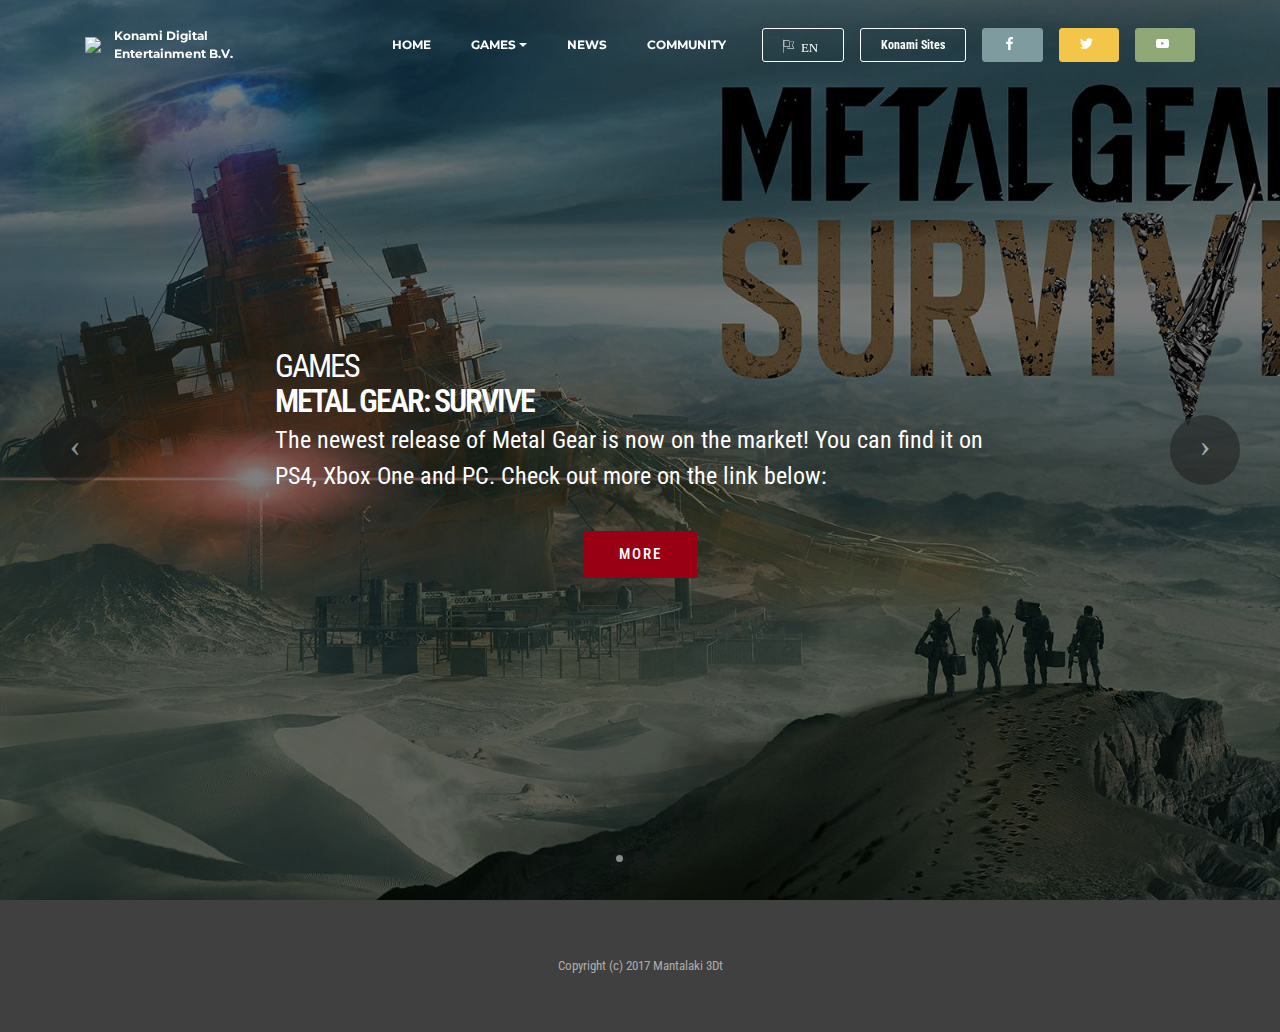
==== index.html @ 8d7a4789 "create github pages" ====
<!DOCTYPE html>
<html>
<head>
  <!-- Site made with Mobirise Website Builder v3.12.1, https://mobirise.com -->
  <meta charset="UTF-8">
  <meta http-equiv="X-UA-Compatible" content="IE=edge">
  <meta name="generator" content="Mobirise v3.12.1, mobirise.com">
  <meta name="viewport" content="width=device-width, initial-scale=1">
  <link rel="shortcut icon" href="assets/images/-34regsdwsa-181x128.png" type="image/x-icon">
  <meta name="description" content="">
  <title>Konami Games</title>
  <link rel="stylesheet" href="https://fonts.googleapis.com/css?family=Lora:400,700,400italic,700italic&amp;subset=latin">
  <link rel="stylesheet" href="https://fonts.googleapis.com/css?family=Montserrat:400,700">
  <link rel="stylesheet" href="https://fonts.googleapis.com/css?family=Raleway:100,100i,200,200i,300,300i,400,400i,500,500i,600,600i,700,700i,800,800i,900,900i">
  <link rel="stylesheet" href="assets/bootstrap-material-design-font/css/material.css">
  <link rel="stylesheet" href="assets/et-line-font-plugin/style.css">
  <link rel="stylesheet" href="assets/tether/tether.min.css">
  <link rel="stylesheet" href="assets/bootstrap/css/bootstrap.min.css">
  <link rel="stylesheet" href="assets/animate.css/animate.min.css">
  <link rel="stylesheet" href="assets/dropdown/css/style.css">
  <link rel="stylesheet" href="assets/socicon/css/styles.css">
  <link rel="stylesheet" href="assets/theme/css/style.css">
  <link rel="stylesheet" href="assets/mobirise/css/mbr-additional.css" type="text/css">
  
  
  
</head>
<body>
<section id="ext_menu-p">

    <nav class="navbar navbar-dropdown bg-color transparent navbar-fixed-top">
        <div class="container">

            <div class="mbr-table">
                <div class="mbr-table-cell">

                    <div class="navbar-brand">
                        <a href="index.html" class="navbar-logo"><img src="assets/images/-34regsdwsa-181x128.png" alt="Mobirise"></a>
                        <a class="navbar-caption text-white" href="index.html">Konami Digital&nbsp;<br>Entertainment B.V.</a>
                    </div>

                </div>
                <div class="mbr-table-cell">

                    <button class="navbar-toggler pull-xs-right hidden-md-up" type="button" data-toggle="collapse" data-target="#exCollapsingNavbar">
                        <div class="hamburger-icon"></div>
                    </button>

                    <ul class="nav-dropdown collapse pull-xs-right nav navbar-nav navbar-toggleable-sm" id="exCollapsingNavbar"><li class="nav-item"><a class="nav-link link" href="index.html">HOME</a></li><li class="nav-item dropdown"><a class="nav-link link dropdown-toggle" href="allgames.html" data-toggle="dropdown-submenu" aria-expanded="false">GAMES</a><div class="dropdown-menu"><a class="dropdown-item" href="allgames.html">ALL GAMES</a><a class="dropdown-item" href="allgames.html">Playstation 4</a><a class="dropdown-item" href="allgames.html">Xbox One</a><a class="dropdown-item" href="allgames.html">PC</a><a class="dropdown-item" href="allgames.html">Playstation 3</a><a class="dropdown-item" href="allgames.html">Xbox 360</a><a class="dropdown-item" href="allgames.html">Nintendo Switch</a><a class="dropdown-item" href="allgames.html">iOS</a><a class="dropdown-item" href="allgames.html">Android</a><a class="dropdown-item" href="allgames.html">Yu-GiOh! TCG</a></div></li><li class="nav-item"><a class="nav-link link" href="allnews.html">NEWS</a></li><li class="nav-item"><a class="nav-link link" href="https://mobirise.com/">COMMUNITY</a></li><li class="nav-item nav-btn"><a class="nav-link btn btn-white-outline btn-white" href="https://mobirise.com/"><span class="etl-icon icon-flag mbr-iconfont mbr-iconfont-btn">&nbsp; EN</span></a></li><li class="nav-item nav-btn"><a class="nav-link btn btn-white-outline btn-white" href="https://mobirise.com/">Konami Sites</a></li><li class="nav-item nav-btn"><a class="nav-link btn btn-info" href="https://www.facebook.com/konami.europe" target="_blank"><span class="socicon socicon-facebook mbr-iconfont mbr-iconfont-btn"></span></a></li><li class="nav-item nav-btn"><a class="nav-link btn btn-warning" href="https://twitter.com/konamieu" target="_blank"><span class="socicon socicon-twitter mbr-iconfont mbr-iconfont-btn"></span></a></li><li class="nav-item nav-btn"><a class="nav-link btn btn-success" href="https://www.youtube.com/user/konamivideos" target="_blank"><span class="socicon socicon-youtube mbr-iconfont mbr-iconfont-btn"></span></a></li></ul>
                    <button hidden="" class="navbar-toggler navbar-close" type="button" data-toggle="collapse" data-target="#exCollapsingNavbar">
                        <div class="close-icon"></div>
                    </button>

                </div>
            </div>

        </div>
    </nav>

</section>

<section class="engine"><a rel="external" href="https://mobirise.com">Mobirise Web Page Maker</a></section><section class="mbr-slider mbr-section mbr-section__container carousel slide mbr-section-nopadding mbr-after-navbar" data-ride="carousel" data-keyboard="false" data-wrap="true" data-pause="false" data-interval="5000" id="slider-4">
    <div>
        <div>
            <div>
                <ol class="carousel-indicators">
                    <li data-app-prevent-settings="" data-target="#slider-4" data-slide-to="0" class="active"></li><li data-app-prevent-settings="" data-target="#slider-4" data-slide-to="1"></li><li data-app-prevent-settings="" data-target="#slider-4" class="" data-slide-to="2"></li>
                </ol>
                <div class="carousel-inner" role="listbox">
                    <div class="mbr-section mbr-section-hero carousel-item dark center mbr-section-full active" data-bg-video-slide="false" style="background-image: url(assets/images/mgs-key-art-final1-2000x1125.jpg);">
                        <div class="mbr-table-cell">
                            <div class="mbr-overlay" style="opacity: 0.5;"></div>
                            <div class="container-slide container">
                                
                                <div class="row">
                                    <div class="col-md-8 col-md-offset-2 text-xs-center">
                                        <h2 class="mbr-section-title display-1"><span style="font-weight: normal;"><a href="allgames.html" class="text-white"><br></a></span><span style="font-weight: normal;"><a href="allgames.html" class="text-white">GAMES</a></span><br><span style="line-height: 1.1;"><a href="example_article.html" class="text-white">METAL GEAR: SURVIVE</a></span><br></h2>
                                        <p class="mbr-section-lead lead"><a href="example_article.html" class="text-white">The newest release of Metal Gear is now on the market! You can find it on PS4, Xbox One and PC. Check out more on the link below:</a></p>

                                        <div class="mbr-section-btn"><a class="btn btn-lg btn-primary" href="example_article.html">MORE</a> </div>
                                    </div>
                                </div>
                            </div>
                        </div>
                    </div><div class="mbr-section mbr-section-hero carousel-item dark center mbr-section-full" data-bg-video-slide="false" style="background-image: url(assets/images/pes2018-wall-n-2000x1125.jpg);">
                        <div class="mbr-table-cell">
                            <div class="mbr-overlay" style="opacity: 0.5;"></div>
                            <div class="container-slide container">
                                
                                <div class="row">
                                    <div class="col-md-8 col-md-offset-1">
                                        <h2 class="mbr-section-title display-1"><span style="font-weight: normal;"><br></span><span style="font-weight: normal;"><a href="allnews.html" class="text-white">NEWS</a></span><br><a href="examples_news_article.html" class="text-white">PES 2018</a></h2>
                                        <p class="mbr-section-lead lead"><a href="examples_news_article.html" class="text-white">“Where Legends Are Made” Featuring its biggest advances in over a decade, KONAMI looks to cement PES 2018's reputation as the definitive football title</a></p>

                                        <div class="mbr-section-btn"><a class="btn btn-lg btn-primary" href="examples_news_article.html">MORE</a> </div>
                                    </div>
                                </div>
                            </div>
                        </div>
                    </div><div class="mbr-section mbr-section-hero carousel-item dark center mbr-section-full" data-bg-video-slide="false" style="background-image: url(assets/images/90-yugiohzexal-gamemain-2000x1128.jpg);">
                        <div class="mbr-table-cell">
                            <div class="mbr-overlay" style="opacity: 0.5;"></div>
                            <div class="container-slide container">
                                
                                <div class="row">
                                    <div class="col-md-8 col-md-offset-3 text-xs-right">
                                        <h2 class="mbr-section-title display-1"><span style="font-weight: normal;"><a href="allgames.html" class="text-white">GAMES</a></span><br><a href="allgames.html" class="text-white">Yu-Gi-Oh! Zexal® World Duel Carnival™</a></h2>
                                        <p class="mbr-section-lead lead"><a href="allgames.html" class="text-white">Yu-Gi-Oh! Zexal World Duel Carnival is the first video game based on the record breaking Yu-Gi-Oh! Collectable Card Game to be released on Nintendo 3DS.</a> </p>

                                        <div class="mbr-section-btn"><a class="btn btn-lg btn-primary" href="allgames.html">MORE</a> </div>
                                    </div>
                                </div>
                            </div>
                        </div>
                    </div>
                </div>

                <a data-app-prevent-settings="" class="left carousel-control" role="button" data-slide="prev" href="#slider-4">
                    <span class="icon-prev" aria-hidden="true"></span>
                    <span class="sr-only">Previous</span>
                </a>
                <a data-app-prevent-settings="" class="right carousel-control" role="button" data-slide="next" href="#slider-4">
                    <span class="icon-next" aria-hidden="true"></span>
                    <span class="sr-only">Next</span>
                </a>
            </div>
        </div>
    </div>
</section>

<footer class="mbr-small-footer mbr-section mbr-section-nopadding mbr-parallax-background" id="footer1-6" style="background-image: url(assets/images/jumbotron.jpg); padding-top: 3.5rem; padding-bottom: 3.5rem;">
    <div class="mbr-overlay" style="opacity: 0.8; background-color: rgb(68, 68, 68);"></div>
    <div class="container">
        <p class="text-xs-center">Copyright (c) 2017 Mantalaki 3Dt</p>
    </div>
</footer>


  <script src="assets/web/assets/jquery/jquery.min.js"></script>
  <script src="assets/tether/tether.min.js"></script>
  <script src="assets/bootstrap/js/bootstrap.min.js"></script>
  <script src="assets/smooth-scroll/smooth-scroll.js"></script>
  <script src="assets/bootstrap-carousel-swipe/bootstrap-carousel-swipe.js"></script>
  <script src="assets/viewport-checker/jquery.viewportchecker.js"></script>
  <script src="assets/jarallax/jarallax.js"></script>
  <script src="assets/dropdown/js/script.min.js"></script>
  <script src="assets/touch-swipe/jquery.touch-swipe.min.js"></script>
  <script src="assets/theme/js/script.js"></script>
  
  
  <input name="animation" type="hidden">
  </body>
</html>
---- assets/bootstrap-material-design-font/css/material.css ----
@font-face {
  font-family: 'Material-Design-Icons';
  src: url('../fonts/Material-Design-Icons.eot?3ocs8m');
  src: url('../fonts/Material-Design-Icons.eot?#iefix3ocs8m') format('embedded-opentype'), url('../fonts/Material-Design-Icons.woff?3ocs8m') format('woff'), url('../fonts/Material-Design-Icons.ttf?3ocs8m') format('truetype'), url('../fonts/Material-Design-Icons.svg?3ocs8m#Material-Design-Icons') format('svg');
  font-weight: normal;
  font-style: normal;
}
[class^="mdi-"],
[class*="mdi-"] {
  speak: none;
  display: inline-block;
  font-style: normal;
  font-variant:normal;
  font-weight:normal;
  /*font-size:24px;*/
  line-height:1;
  font-family:'Material-Design-Icons' !important;
  text-rendering: auto;
  
  -webkit-font-smoothing: antialiased;
  -moz-osx-font-smoothing: grayscale;
  -webkit-transform: translate(0, 0);
      -ms-transform: translate(0, 0);
          transform: translate(0, 0);
}
[class^="mdi-"]:before,
[class*="mdi-"]:before {
  display: inline-block;
  speak: none;
  text-decoration: inherit;
}
[class^="mdi-"].pull-left,
[class*="mdi-"].pull-left {
  margin-right: .3em;
}
[class^="mdi-"].pull-right,
[class*="mdi-"].pull-right {
  margin-left: .3em;
}
[class^="mdi-"].mdi-lg:before,
[class*="mdi-"].mdi-lg:before,
[class^="mdi-"].mdi-lg:after,
[class*="mdi-"].mdi-lg:after {
  font-size: 1.33333333em;
  line-height: 0.75em;
  vertical-align: -15%;
}
[class^="mdi-"].mdi-2x:before,
[class*="mdi-"].mdi-2x:before,
[class^="mdi-"].mdi-2x:after,
[class*="mdi-"].mdi-2x:after {
  font-size: 2em;
}
[class^="mdi-"].mdi-3x:before,
[class*="mdi-"].mdi-3x:before,
[class^="mdi-"].mdi-3x:after,
[class*="mdi-"].mdi-3x:after {
  font-size: 3em;
}
[class^="mdi-"].mdi-4x:before,
[class*="mdi-"].mdi-4x:before,
[class^="mdi-"].mdi-4x:after,
[class*="mdi-"].mdi-4x:after {
  font-size: 4em;
}
[class^="mdi-"].mdi-5x:before,
[class*="mdi-"].mdi-5x:before,
[class^="mdi-"].mdi-5x:after,
[class*="mdi-"].mdi-5x:after {
  font-size: 5em;
}
[class^="mdi-device-signal-cellular-"]:after,
[class^="mdi-device-battery-"]:after,
[class^="mdi-device-battery-charging-"]:after,
[class^="mdi-device-signal-cellular-connected-no-internet-"]:after,
[class^="mdi-device-signal-wifi-"]:after,
[class^="mdi-device-signal-wifi-statusbar-not-connected"]:after,
.mdi-device-network-wifi:after {
  opacity: .3;
  position: absolute;
  left: 0;
  top: 0;
  z-index: 1;
  display: inline-block;
  speak: none;
  text-decoration: inherit;
}
[class^="mdi-device-signal-cellular-"]:after {
  content: "\e758";
}
[class^="mdi-device-battery-"]:after {
  content: "\e735";
}
[class^="mdi-device-battery-charging-"]:after {
  content: "\e733";
}
[class^="mdi-device-signal-cellular-connected-no-internet-"]:after {
  content: "\e75d";
}
[class^="mdi-device-signal-wifi-"]:after,
.mdi-device-network-wifi:after {
  content: "\e765";
}
[class^="mdi-device-signal-wifi-statusbasr-not-connected"]:after {
  content: "\e8f7";
}
.mdi-device-signal-cellular-off:after,
.mdi-device-signal-cellular-null:after,
.mdi-device-signal-cellular-no-sim:after,
.mdi-device-signal-wifi-off:after,
.mdi-device-signal-wifi-4-bar:after,
.mdi-device-signal-cellular-4-bar:after,
.mdi-device-battery-alert:after,
.mdi-device-signal-cellular-connected-no-internet-4-bar:after,
.mdi-device-battery-std:after,
.mdi-device-battery-full .mdi-device-battery-unknown:after {
  content: "";
}
.mdi-fw {
  width: 1.28571429em;
  text-align: center;
}
.mdi-ul {
  padding-left: 0;
  margin-left: 2.14285714em;
  list-style-type: none;
}
.mdi-ul > li {
  position: relative;
}
.mdi-li {
  position: absolute;
  left: -2.14285714em;
  width: 2.14285714em;
  top: 0.14285714em;
  text-align: center;
}
.mdi-li.mdi-lg {
  left: -1.85714286em;
}
.mdi-border {
  padding: .2em .25em .15em;
  border: solid 0.08em #eeeeee;
  border-radius: .1em;
}
.mdi-spin {
  -webkit-animation: mdi-spin 2s infinite linear;
  animation: mdi-spin 2s infinite linear;
  -webkit-transform-origin: 50% 50%;
  -ms-transform-origin: 50% 50%;
      transform-origin: 50% 50%;
}
.mdi-pulse {
  -webkit-animation: mdi-spin 1s steps(8) infinite;
  animation: mdi-spin 1s steps(8) infinite;
  -webkit-transform-origin: 50% 50%;
  -ms-transform-origin: 50% 50%;
      transform-origin: 50% 50%;
}
@-webkit-keyframes mdi-spin {
  0% {
    -webkit-transform: rotate(0deg);
    transform: rotate(0deg);
  }
  100% {
    -webkit-transform: rotate(359deg);
    transform: rotate(359deg);
  }
}
@keyframes mdi-spin {
  0% {
    -webkit-transform: rotate(0deg);
    transform: rotate(0deg);
  }
  100% {
    -webkit-transform: rotate(359deg);
    transform: rotate(359deg);
  }
}
.mdi-rotate-90 {
  filter: progid:DXImageTransform.Microsoft.BasicImage(rotation=1);
  -webkit-transform: rotate(90deg);
  -ms-transform: rotate(90deg);
  transform: rotate(90deg);
}
.mdi-rotate-180 {
  filter: progid:DXImageTransform.Microsoft.BasicImage(rotation=2);
  -webkit-transform: rotate(180deg);
  -ms-transform: rotate(180deg);
  transform: rotate(180deg);
}
.mdi-rotate-270 {
  filter: progid:DXImageTransform.Microsoft.BasicImage(rotation=3);
  -webkit-transform: rotate(270deg);
  -ms-transform: rotate(270deg);
  transform: rotate(270deg);
}
.mdi-flip-horizontal {
  filter: progid:DXImageTransform.Microsoft.BasicImage(rotation=0, mirror=1);
  -webkit-transform: scale(-1, 1);
  -ms-transform: scale(-1, 1);
  transform: scale(-1, 1);
}
.mdi-flip-vertical {
  filter: progid:DXImageTransform.Microsoft.BasicImage(rotation=2, mirror=1);
  -webkit-transform: scale(1, -1);
  -ms-transform: scale(1, -1);
  transform: scale(1, -1);
}
:root .mdi-rotate-90,
:root .mdi-rotate-180,
:root .mdi-rotate-270,
:root .mdi-flip-horizontal,
:root .mdi-flip-vertical {
  -webkit-filter: none;
          filter: none;
}
.mdi-stack {
  position: relative;
  display: inline-block;
  width: 2em;
  height: 2em;
  line-height: 2em;
  vertical-align: middle;
}
.mdi-stack-1x,
.mdi-stack-2x {
  position: absolute;
  left: 0;
  width: 100%;
  text-align: center;
}
.mdi-stack-1x {
  line-height: inherit;
}
.mdi-stack-2x {
  font-size: 2em;
}
.mdi-inverse {
  color: #ffffff;
}
/* Start Icons */
.mdi-action-3d-rotation:before {
  content: "\e600";
}
.mdi-action-accessibility:before {
  content: "\e601";
}
.mdi-action-account-balance-wallet:before {
  content: "\e602";
}
.mdi-action-account-balance:before {
  content: "\e603";
}
.mdi-action-account-box:before {
  content: "\e604";
}
.mdi-action-account-child:before {
  content: "\e605";
}
.mdi-action-account-circle:before {
  content: "\e606";
}
.mdi-action-add-shopping-cart:before {
  content: "\e607";
}
.mdi-action-alarm-add:before {
  content: "\e608";
}
.mdi-action-alarm-off:before {
  content: "\e609";
}
.mdi-action-alarm-on:before {
  content: "\e60a";
}
.mdi-action-alarm:before {
  content: "\e60b";
}
.mdi-action-android:before {
  content: "\e60c";
}
.mdi-action-announcement:before {
  content: "\e60d";
}
.mdi-action-aspect-ratio:before {
  content: "\e60e";
}
.mdi-action-assessment:before {
  content: "\e60f";
}
.mdi-action-assignment-ind:before {
  content: "\e610";
}
.mdi-action-assignment-late:before {
  content: "\e611";
}
.mdi-action-assignment-return:before {
  content: "\e612";
}
.mdi-action-assignment-returned:before {
  content: "\e613";
}
.mdi-action-assignment-turned-in:before {
  content: "\e614";
}
.mdi-action-assignment:before {
  content: "\e615";
}
.mdi-action-autorenew:before {
  content: "\e616";
}
.mdi-action-backup:before {
  content: "\e617";
}
.mdi-action-book:before {
  content: "\e618";
}
.mdi-action-bookmark-outline:before {
  content: "\e619";
}
.mdi-action-bookmark:before {
  content: "\e61a";
}
.mdi-action-bug-report:before {
  content: "\e61b";
}
.mdi-action-cached:before {
  content: "\e61c";
}
.mdi-action-check-circle:before {
  content: "\e61d";
}
.mdi-action-class:before {
  content: "\e61e";
}
.mdi-action-credit-card:before {
  content: "\e61f";
}
.mdi-action-dashboard:before {
  content: "\e620";
}
.mdi-action-delete:before {
  content: "\e621";
}
.mdi-action-description:before {
  content: "\e622";
}
.mdi-action-dns:before {
  content: "\e623";
}
.mdi-action-done-all:before {
  content: "\e624";
}
.mdi-action-done:before {
  content: "\e625";
}
.mdi-action-event:before {
  content: "\e626";
}
.mdi-action-exit-to-app:before {
  content: "\e627";
}
.mdi-action-explore:before {
  content: "\e628";
}
.mdi-action-extension:before {
  content: "\e629";
}
.mdi-action-face-unlock:before {
  content: "\e62a";
}
.mdi-action-favorite-outline:before {
  content: "\e62b";
}
.mdi-action-favorite:before {
  content: "\e62c";
}
.mdi-action-find-in-page:before {
  content: "\e62d";
}
.mdi-action-find-replace:before {
  content: "\e62e";
}
.mdi-action-flip-to-back:before {
  content: "\e62f";
}
.mdi-action-flip-to-front:before {
  content: "\e630";
}
.mdi-action-get-app:before {
  content: "\e631";
}
.mdi-action-grade:before {
  content: "\e632";
}
.mdi-action-group-work:before {
  content: "\e633";
}
.mdi-action-help:before {
  content: "\e634";
}
.mdi-action-highlight-remove:before {
  content: "\e635";
}
.mdi-action-history:before {
  content: "\e636";
}
.mdi-action-home:before {
  content: "\e637";
}
.mdi-action-https:before {
  content: "\e638";
}
.mdi-action-info-outline:before {
  content: "\e639";
}
.mdi-action-info:before {
  content: "\e63a";
}
.mdi-action-input:before {
  content: "\e63b";
}
.mdi-action-invert-colors:before {
  content: "\e63c";
}
.mdi-action-label-outline:before {
  content: "\e63d";
}
.mdi-action-label:before {
  content: "\e63e";
}
.mdi-action-language:before {
  content: "\e63f";
}
.mdi-action-launch:before {
  content: "\e640";
}
.mdi-action-list:before {
  content: "\e641";
}
.mdi-action-lock-open:before {
  content: "\e642";
}
.mdi-action-lock-outline:before {
  content: "\e643";
}
.mdi-action-lock:before {
  content: "\e644";
}
.mdi-action-loyalty:before {
  content: "\e645";
}
.mdi-action-markunread-mailbox:before {
  content: "\e646";
}
.mdi-action-note-add:before {
  content: "\e647";
}
.mdi-action-open-in-browser:before {
  content: "\e648";
}
.mdi-action-open-in-new:before {
  content: "\e649";
}
.mdi-action-open-with:before {
  content: "\e64a";
}
.mdi-action-pageview:before {
  content: "\e64b";
}
.mdi-action-payment:before {
  content: "\e64c";
}
.mdi-action-perm-camera-mic:before {
  content: "\e64d";
}
.mdi-action-perm-contact-cal:before {
  content: "\e64e";
}
.mdi-action-perm-data-setting:before {
  content: "\e64f";
}
.mdi-action-perm-device-info:before {
  content: "\e650";
}
.mdi-action-perm-identity:before {
  content: "\e651";
}
.mdi-action-perm-media:before {
  content: "\e652";
}
.mdi-action-perm-phone-msg:before {
  content: "\e653";
}
.mdi-action-perm-scan-wifi:before {
  content: "\e654";
}
.mdi-action-picture-in-picture:before {
  content: "\e655";
}
.mdi-action-polymer:before {
  content: "\e656";
}
.mdi-action-print:before {
  content: "\e657";
}
.mdi-action-query-builder:before {
  content: "\e658";
}
.mdi-action-question-answer:before {
  content: "\e659";
}
.mdi-action-receipt:before {
  content: "\e65a";
}
.mdi-action-redeem:before {
  content: "\e65b";
}
.mdi-action-reorder:before {
  content: "\e65c";
}
.mdi-action-report-problem:before {
  content: "\e65d";
}
.mdi-action-restore:before {
  content: "\e65e";
}
.mdi-action-room:before {
  content: "\e65f";
}
.mdi-action-schedule:before {
  content: "\e660";
}
.mdi-action-search:before {
  content: "\e661";
}
.mdi-action-settings-applications:before {
  content: "\e662";
}
.mdi-action-settings-backup-restore:before {
  content: "\e663";
}
.mdi-action-settings-bluetooth:before {
  content: "\e664";
}
.mdi-action-settings-cell:before {
  content: "\e665";
}
.mdi-action-settings-display:before {
  content: "\e666";
}
.mdi-action-settings-ethernet:before {
  content: "\e667";
}
.mdi-action-settings-input-antenna:before {
  content: "\e668";
}
.mdi-action-settings-input-component:before {
  content: "\e669";
}
.mdi-action-settings-input-composite:before {
  content: "\e66a";
}
.mdi-action-settings-input-hdmi:before {
  content: "\e66b";
}
.mdi-action-settings-input-svideo:before {
  content: "\e66c";
}
.mdi-action-settings-overscan:before {
  content: "\e66d";
}
.mdi-action-settings-phone:before {
  content: "\e66e";
}
.mdi-action-settings-power:before {
  content: "\e66f";
}
.mdi-action-settings-remote:before {
  content: "\e670";
}
.mdi-action-settings-voice:before {
  content: "\e671";
}
.mdi-action-settings:before {
  content: "\e672";
}
.mdi-action-shop-two:before {
  content: "\e673";
}
.mdi-action-shop:before {
  content: "\e674";
}
.mdi-action-shopping-basket:before {
  content: "\e675";
}
.mdi-action-shopping-cart:before {
  content: "\e676";
}
.mdi-action-speaker-notes:before {
  content: "\e677";
}
.mdi-action-spellcheck:before {
  content: "\e678";
}
.mdi-action-star-rate:before {
  content: "\e679";
}
.mdi-action-stars:before {
  content: "\e67a";
}
.mdi-action-store:before {
  content: "\e67b";
}
.mdi-action-subject:before {
  content: "\e67c";
}
.mdi-action-supervisor-account:before {
  content: "\e67d";
}
.mdi-action-swap-horiz:before {
  content: "\e67e";
}
.mdi-action-swap-vert-circle:before {
  content: "\e67f";
}
.mdi-action-swap-vert:before {
  content: "\e680";
}
.mdi-action-system-update-tv:before {
  content: "\e681";
}
.mdi-action-tab-unselected:before {
  content: "\e682";
}
.mdi-action-tab:before {
  content: "\e683";
}
.mdi-action-theaters:before {
  content: "\e684";
}
.mdi-action-thumb-down:before {
  content: "\e685";
}
.mdi-action-thumb-up:before {
  content: "\e686";
}
.mdi-action-thumbs-up-down:before {
  content: "\e687";
}
.mdi-action-toc:before {
  content: "\e688";
}
.mdi-action-today:before {
  content: "\e689";
}
.mdi-action-track-changes:before {
  content: "\e68a";
}
.mdi-action-translate:before {
  content: "\e68b";
}
.mdi-action-trending-down:before {
  content: "\e68c";
}
.mdi-action-trending-neutral:before {
  content: "\e68d";
}
.mdi-action-trending-up:before {
  content: "\e68e";
}
.mdi-action-turned-in-not:before {
  content: "\e68f";
}
.mdi-action-turned-in:before {
  content: "\e690";
}
.mdi-action-verified-user:before {
  content: "\e691";
}
.mdi-action-view-agenda:before {
  content: "\e692";
}
.mdi-action-view-array:before {
  content: "\e693";
}
.mdi-action-view-carousel:before {
  content: "\e694";
}
.mdi-action-view-column:before {
  content: "\e695";
}
.mdi-action-view-day:before {
  content: "\e696";
}
.mdi-action-view-headline:before {
  content: "\e697";
}
.mdi-action-view-list:before {
  content: "\e698";
}
.mdi-action-view-module:before {
  content: "\e699";
}
.mdi-action-view-quilt:before {
  content: "\e69a";
}
.mdi-action-view-stream:before {
  content: "\e69b";
}
.mdi-action-view-week:before {
  content: "\e69c";
}
.mdi-action-visibility-off:before {
  content: "\e69d";
}
.mdi-action-visibility:before {
  content: "\e69e";
}
.mdi-action-wallet-giftcard:before {
  content: "\e69f";
}
.mdi-action-wallet-membership:before {
  content: "\e6a0";
}
.mdi-action-wallet-travel:before {
  content: "\e6a1";
}
.mdi-action-work:before {
  content: "\e6a2";
}
.mdi-alert-error:before {
  content: "\e6a3";
}
.mdi-alert-warning:before {
  content: "\e6a4";
}
.mdi-av-album:before {
  content: "\e6a5";
}
.mdi-av-closed-caption:before {
  content: "\e6a6";
}
.mdi-av-equalizer:before {
  content: "\e6a7";
}
.mdi-av-explicit:before {
  content: "\e6a8";
}
.mdi-av-fast-forward:before {
  content: "\e6a9";
}
.mdi-av-fast-rewind:before {
  content: "\e6aa";
}
.mdi-av-games:before {
  content: "\e6ab";
}
.mdi-av-hearing:before {
  content: "\e6ac";
}
.mdi-av-high-quality:before {
  content: "\e6ad";
}
.mdi-av-loop:before {
  content: "\e6ae";
}
.mdi-av-mic-none:before {
  content: "\e6af";
}
.mdi-av-mic-off:before {
  content: "\e6b0";
}
.mdi-av-mic:before {
  content: "\e6b1";
}
.mdi-av-movie:before {
  content: "\e6b2";
}
.mdi-av-my-library-add:before {
  content: "\e6b3";
}
.mdi-av-my-library-books:before {
  content: "\e6b4";
}
.mdi-av-my-library-music:before {
  content: "\e6b5";
}
.mdi-av-new-releases:before {
  content: "\e6b6";
}
.mdi-av-not-interested:before {
  content: "\e6b7";
}
.mdi-av-pause-circle-fill:before {
  content: "\e6b8";
}
.mdi-av-pause-circle-outline:before {
  content: "\e6b9";
}
.mdi-av-pause:before {
  content: "\e6ba";
}
.mdi-av-play-arrow:before {
  content: "\e6bb";
}
.mdi-av-play-circle-fill:before {
  content: "\e6bc";
}
.mdi-av-play-circle-outline:before {
  content: "\e6bd";
}
.mdi-av-play-shopping-bag:before {
  content: "\e6be";
}
.mdi-av-playlist-add:before {
  content: "\e6bf";
}
.mdi-av-queue-music:before {
  content: "\e6c0";
}
.mdi-av-queue:before {
  content: "\e6c1";
}
.mdi-av-radio:before {
  content: "\e6c2";
}
.mdi-av-recent-actors:before {
  content: "\e6c3";
}
.mdi-av-repeat-one:before {
  content: "\e6c4";
}
.mdi-av-repeat:before {
  content: "\e6c5";
}
.mdi-av-replay:before {
  content: "\e6c6";
}
.mdi-av-shuffle:before {
  content: "\e6c7";
}
.mdi-av-skip-next:before {
  content: "\e6c8";
}
.mdi-av-skip-previous:before {
  content: "\e6c9";
}
.mdi-av-snooze:before {
  content: "\e6ca";
}
.mdi-av-stop:before {
  content: "\e6cb";
}
.mdi-av-subtitles:before {
  content: "\e6cc";
}
.mdi-av-surround-sound:before {
  content: "\e6cd";
}
.mdi-av-timer:before {
  content: "\e6ce";
}
.mdi-av-video-collection:before {
  content: "\e6cf";
}
.mdi-av-videocam-off:before {
  content: "\e6d0";
}
.mdi-av-videocam:before {
  content: "\e6d1";
}
.mdi-av-volume-down:before {
  content: "\e6d2";
}
.mdi-av-volume-mute:before {
  content: "\e6d3";
}
.mdi-av-volume-off:before {
  content: "\e6d4";
}
.mdi-av-volume-up:before {
  content: "\e6d5";
}
.mdi-av-web:before {
  content: "\e6d6";
}
.mdi-communication-business:before {
  content: "\e6d7";
}
.mdi-communication-call-end:before {
  content: "\e6d8";
}
.mdi-communication-call-made:before {
  content: "\e6d9";
}
.mdi-communication-call-merge:before {
  content: "\e6da";
}
.mdi-communication-call-missed:before {
  content: "\e6db";
}
.mdi-communication-call-received:before {
  content: "\e6dc";
}
.mdi-communication-call-split:before {
  content: "\e6dd";
}
.mdi-communication-call:before {
  content: "\e6de";
}
.mdi-communication-chat:before {
  content: "\e6df";
}
.mdi-communication-clear-all:before {
  content: "\e6e0";
}
.mdi-communication-comment:before {
  content: "\e6e1";
}
.mdi-communication-contacts:before {
  content: "\e6e2";
}
.mdi-communication-dialer-sip:before {
  content: "\e6e3";
}
.mdi-communication-dialpad:before {
  content: "\e6e4";
}
.mdi-communication-dnd-on:before {
  content: "\e6e5";
}
.mdi-communication-email:before {
  content: "\e6e6";
}
.mdi-communication-forum:before {
  content: "\e6e7";
}
.mdi-communication-import-export:before {
  content: "\e6e8";
}
.mdi-communication-invert-colors-off:before {
  content: "\e6e9";
}
.mdi-communication-invert-colors-on:before {
  content: "\e6ea";
}
.mdi-communication-live-help:before {
  content: "\e6eb";
}
.mdi-communication-location-off:before {
  content: "\e6ec";
}
.mdi-communication-location-on:before {
  content: "\e6ed";
}
.mdi-communication-message:before {
  content: "\e6ee";
}
.mdi-communication-messenger:before {
  content: "\e6ef";
}
.mdi-communication-no-sim:before {
  content: "\e6f0";
}
.mdi-communication-phone:before {
  content: "\e6f1";
}
.mdi-communication-portable-wifi-off:before {
  content: "\e6f2";
}
.mdi-communication-quick-contacts-dialer:before {
  content: "\e6f3";
}
.mdi-communication-quick-contacts-mail:before {
  content: "\e6f4";
}
.mdi-communication-ring-volume:before {
  content: "\e6f5";
}
.mdi-communication-stay-current-landscape:before {
  content: "\e6f6";
}
.mdi-communication-stay-current-portrait:before {
  content: "\e6f7";
}
.mdi-communication-stay-primary-landscape:before {
  content: "\e6f8";
}
.mdi-communication-stay-primary-portrait:before {
  content: "\e6f9";
}
.mdi-communication-swap-calls:before {
  content: "\e6fa";
}
.mdi-communication-textsms:before {
  content: "\e6fb";
}
.mdi-communication-voicemail:before {
  content: "\e6fc";
}
.mdi-communication-vpn-key:before {
  content: "\e6fd";
}
.mdi-content-add-box:before {
  content: "\e6fe";
}
.mdi-content-add-circle-outline:before {
  content: "\e6ff";
}
.mdi-content-add-circle:before {
  content: "\e700";
}
.mdi-content-add:before {
  content: "\e701";
}
.mdi-content-archive:before {
  content: "\e702";
}
.mdi-content-backspace:before {
  content: "\e703";
}
.mdi-content-block:before {
  content: "\e704";
}
.mdi-content-clear:before {
  content: "\e705";
}
.mdi-content-content-copy:before {
  content: "\e706";
}
.mdi-content-content-cut:before {
  content: "\e707";
}
.mdi-content-content-paste:before {
  content: "\e708";
}
.mdi-content-create:before {
  content: "\e709";
}
.mdi-content-drafts:before {
  content: "\e70a";
}
.mdi-content-filter-list:before {
  content: "\e70b";
}
.mdi-content-flag:before {
  content: "\e70c";
}
.mdi-content-forward:before {
  content: "\e70d";
}
.mdi-content-gesture:before {
  content: "\e70e";
}
.mdi-content-inbox:before {
  content: "\e70f";
}
.mdi-content-link:before {
  content: "\e710";
}
.mdi-content-mail:before {
  content: "\e711";
}
.mdi-content-markunread:before {
  content: "\e712";
}
.mdi-content-redo:before {
  content: "\e713";
}
.mdi-content-remove-circle-outline:before {
  content: "\e714";
}
.mdi-content-remove-circle:before {
  content: "\e715";
}
.mdi-content-remove:before {
  content: "\e716";
}
.mdi-content-reply-all:before {
  content: "\e717";
}
.mdi-content-reply:before {
  content: "\e718";
}
.mdi-content-report:before {
  content: "\e719";
}
.mdi-content-save:before {
  content: "\e71a";
}
.mdi-content-select-all:before {
  content: "\e71b";
}
.mdi-content-send:before {
  content: "\e71c";
}
.mdi-content-sort:before {
  content: "\e71d";
}
.mdi-content-text-format:before {
  content: "\e71e";
}
.mdi-content-undo:before {
  content: "\e71f";
}
.mdi-editor-attach-file:before {
  content: "\e776";
}
.mdi-editor-attach-money:before {
  content: "\e777";
}
.mdi-editor-border-all:before {
  content: "\e778";
}
.mdi-editor-border-bottom:before {
  content: "\e779";
}
.mdi-editor-border-clear:before {
  content: "\e77a";
}
.mdi-editor-border-color:before {
  content: "\e77b";
}
.mdi-editor-border-horizontal:before {
  content: "\e77c";
}
.mdi-editor-border-inner:before {
  content: "\e77d";
}
.mdi-editor-border-left:before {
  content: "\e77e";
}
.mdi-editor-border-outer:before {
  content: "\e77f";
}
.mdi-editor-border-right:before {
  content: "\e780";
}
.mdi-editor-border-style:before {
  content: "\e781";
}
.mdi-editor-border-top:before {
  content: "\e782";
}
.mdi-editor-border-vertical:before {
  content: "\e783";
}
.mdi-editor-format-align-center:before {
  content: "\e784";
}
.mdi-editor-format-align-justify:before {
  content: "\e785";
}
.mdi-editor-format-align-left:before {
  content: "\e786";
}
.mdi-editor-format-align-right:before {
  content: "\e787";
}
.mdi-editor-format-bold:before {
  content: "\e788";
}
.mdi-editor-format-clear:before {
  content: "\e789";
}
.mdi-editor-format-color-fill:before {
  content: "\e78a";
}
.mdi-editor-format-color-reset:before {
  content: "\e78b";
}
.mdi-editor-format-color-text:before {
  content: "\e78c";
}
.mdi-editor-format-indent-decrease:before {
  content: "\e78d";
}
.mdi-editor-format-indent-increase:before {
  content: "\e78e";
}
.mdi-editor-format-italic:before {
  content: "\e78f";
}
.mdi-editor-format-line-spacing:before {
  content: "\e790";
}
.mdi-editor-format-list-bulleted:before {
  content: "\e791";
}
.mdi-editor-format-list-numbered:before {
  content: "\e792";
}
.mdi-editor-format-paint:before {
  content: "\e793";
}
.mdi-editor-format-quote:before {
  content: "\e794";
}
.mdi-editor-format-size:before {
  content: "\e795";
}
.mdi-editor-format-strikethrough:before {
  content: "\e796";
}
.mdi-editor-format-textdirection-l-to-r:before {
  content: "\e797";
}
.mdi-editor-format-textdirection-r-to-l:before {
  content: "\e798";
}
.mdi-editor-format-underline:before {
  content: "\e799";
}
.mdi-editor-functions:before {
  content: "\e79a";
}
.mdi-editor-insert-chart:before {
  content: "\e79b";
}
.mdi-editor-insert-comment:before {
  content: "\e79c";
}
.mdi-editor-insert-drive-file:before {
  content: "\e79d";
}
.mdi-editor-insert-emoticon:before {
  content: "\e79e";
}
.mdi-editor-insert-invitation:before {
  content: "\e79f";
}
.mdi-editor-insert-link:before {
  content: "\e7a0";
}
.mdi-editor-insert-photo:before {
  content: "\e7a1";
}
.mdi-editor-merge-type:before {
  content: "\e7a2";
}
.mdi-editor-mode-comment:before {
  content: "\e7a3";
}
.mdi-editor-mode-edit:before {
  content: "\e7a4";
}
.mdi-editor-publish:before {
  content: "\e7a5";
}
.mdi-editor-vertical-align-bottom:before {
  content: "\e7a6";
}
.mdi-editor-vertical-align-center:before {
  content: "\e7a7";
}
.mdi-editor-vertical-align-top:before {
  content: "\e7a8";
}
.mdi-editor-wrap-text:before {
  content: "\e7a9";
}
.mdi-file-attachment:before {
  content: "\e7aa";
}
.mdi-file-cloud-circle:before {
  content: "\e7ab";
}
.mdi-file-cloud-done:before {
  content: "\e7ac";
}
.mdi-file-cloud-download:before {
  content: "\e7ad";
}
.mdi-file-cloud-off:before {
  content: "\e7ae";
}
.mdi-file-cloud-queue:before {
  content: "\e7af";
}
.mdi-file-cloud-upload:before {
  content: "\e7b0";
}
.mdi-file-cloud:before {
  content: "\e7b1";
}
.mdi-file-file-download:before {
  content: "\e7b2";
}
.mdi-file-file-upload:before {
  content: "\e7b3";
}
.mdi-file-folder-open:before {
  content: "\e7b4";
}
.mdi-file-folder-shared:before {
  content: "\e7b5";
}
.mdi-file-folder:before {
  content: "\e7b6";
}
.mdi-device-access-alarm:before {
  content: "\e720";
}
.mdi-device-access-alarms:before {
  content: "\e721";
}
.mdi-device-access-time:before {
  content: "\e722";
}
.mdi-device-add-alarm:before {
  content: "\e723";
}
.mdi-device-airplanemode-off:before {
  content: "\e724";
}
.mdi-device-airplanemode-on:before {
  content: "\e725";
}
.mdi-device-battery-20:before {
  content: "\e726";
}
.mdi-device-battery-30:before {
  content: "\e727";
}
.mdi-device-battery-50:before {
  content: "\e728";
}
.mdi-device-battery-60:before {
  content: "\e729";
}
.mdi-device-battery-80:before {
  content: "\e72a";
}
.mdi-device-battery-90:before {
  content: "\e72b";
}
.mdi-device-battery-alert:before {
  content: "\e72c";
}
.mdi-device-battery-charging-20:before {
  content: "\e72d";
}
.mdi-device-battery-charging-30:before {
  content: "\e72e";
}
.mdi-device-battery-charging-50:before {
  content: "\e72f";
}
.mdi-device-battery-charging-60:before {
  content: "\e730";
}
.mdi-device-battery-charging-80:before {
  content: "\e731";
}
.mdi-device-battery-charging-90:before {
  content: "\e732";
}
.mdi-device-battery-charging-full:before {
  content: "\e733";
}
.mdi-device-battery-full:before {
  content: "\e734";
}
.mdi-device-battery-std:before {
  content: "\e735";
}
.mdi-device-battery-unknown:before {
  content: "\e736";
}
.mdi-device-bluetooth-connected:before {
  content: "\e737";
}
.mdi-device-bluetooth-disabled:before {
  content: "\e738";
}
.mdi-device-bluetooth-searching:before {
  content: "\e739";
}
.mdi-device-bluetooth:before {
  content: "\e73a";
}
.mdi-device-brightness-auto:before {
  content: "\e73b";
}
.mdi-device-brightness-high:before {
  content: "\e73c";
}
.mdi-device-brightness-low:before {
  content: "\e73d";
}
.mdi-device-brightness-medium:before {
  content: "\e73e";
}
.mdi-device-data-usage:before {
  content: "\e73f";
}
.mdi-device-developer-mode:before {
  content: "\e740";
}
.mdi-device-devices:before {
  content: "\e741";
}
.mdi-device-dvr:before {
  content: "\e742";
}
.mdi-device-gps-fixed:before {
  content: "\e743";
}
.mdi-device-gps-not-fixed:before {
  content: "\e744";
}
.mdi-device-gps-off:before {
  content: "\e745";
}
.mdi-device-location-disabled:before {
  content: "\e746";
}
.mdi-device-location-searching:before {
  content: "\e747";
}
.mdi-device-multitrack-audio:before {
  content: "\e748";
}
.mdi-device-network-cell:before {
  content: "\e749";
}
.mdi-device-network-wifi:before {
  content: "\e74a";
}
.mdi-device-nfc:before {
  content: "\e74b";
}
.mdi-device-now-wallpaper:before {
  content: "\e74c";
}
.mdi-device-now-widgets:before {
  content: "\e74d";
}
.mdi-device-screen-lock-landscape:before {
  content: "\e74e";
}
.mdi-device-screen-lock-portrait:before {
  content: "\e74f";
}
.mdi-device-screen-lock-rotation:before {
  content: "\e750";
}
.mdi-device-screen-rotation:before {
  content: "\e751";
}
.mdi-device-sd-storage:before {
  content: "\e752";
}
.mdi-device-settings-system-daydream:before {
  content: "\e753";
}
.mdi-device-signal-cellular-0-bar:before {
  content: "\e754";
}
.mdi-device-signal-cellular-1-bar:before {
  content: "\e755";
}
.mdi-device-signal-cellular-2-bar:before {
  content: "\e756";
}
.mdi-device-signal-cellular-3-bar:before {
  content: "\e757";
}
.mdi-device-signal-cellular-4-bar:before {
  content: "\e758";
}
.mdi-signal-wifi-statusbar-connected-no-internet-after:before {
  content: "\e8f6";
}
.mdi-device-signal-cellular-connected-no-internet-0-bar:before {
  content: "\e759";
}
.mdi-device-signal-cellular-connected-no-internet-1-bar:before {
  content: "\e75a";
}
.mdi-device-signal-cellular-connected-no-internet-2-bar:before {
  content: "\e75b";
}
.mdi-device-signal-cellular-connected-no-internet-3-bar:before {
  content: "\e75c";
}
.mdi-device-signal-cellular-connected-no-internet-4-bar:before {
  content: "\e75d";
}
.mdi-device-signal-cellular-no-sim:before {
  content: "\e75e";
}
.mdi-device-signal-cellular-null:before {
  content: "\e75f";
}
.mdi-device-signal-cellular-off:before {
  content: "\e760";
}
.mdi-device-signal-wifi-0-bar:before {
  content: "\e761";
}
.mdi-device-signal-wifi-1-bar:before {
  content: "\e762";
}
.mdi-device-signal-wifi-2-bar:before {
  content: "\e763";
}
.mdi-device-signal-wifi-3-bar:before {
  content: "\e764";
}
.mdi-device-signal-wifi-4-bar:before {
  content: "\e765";
}
.mdi-device-signal-wifi-off:before {
  content: "\e766";
}
.mdi-device-signal-wifi-statusbar-1-bar:before {
  content: "\e767";
}
.mdi-device-signal-wifi-statusbar-2-bar:before {
  content: "\e768";
}
.mdi-device-signal-wifi-statusbar-3-bar:before {
  content: "\e769";
}
.mdi-device-signal-wifi-statusbar-4-bar:before {
  content: "\e76a";
}
.mdi-device-signal-wifi-statusbar-connected-no-internet-:before {
  content: "\e76b";
}
.mdi-device-signal-wifi-statusbar-connected-no-internet:before {
  content: "\e76f";
}
.mdi-device-signal-wifi-statusbar-connected-no-internet-2:before {
  content: "\e76c";
}
.mdi-device-signal-wifi-statusbar-connected-no-internet-3:before {
  content: "\e76d";
}
.mdi-device-signal-wifi-statusbar-connected-no-internet-4:before {
  content: "\e76e";
}
.mdi-signal-wifi-statusbar-not-connected-after:before {
  content: "\e8f7";
}
.mdi-device-signal-wifi-statusbar-not-connected:before {
  content: "\e770";
}
.mdi-device-signal-wifi-statusbar-null:before {
  content: "\e771";
}
.mdi-device-storage:before {
  content: "\e772";
}
.mdi-device-usb:before {
  content: "\e773";
}
.mdi-device-wifi-lock:before {
  content: "\e774";
}
.mdi-device-wifi-tethering:before {
  content: "\e775";
}
.mdi-hardware-cast-connected:before {
  content: "\e7b7";
}
.mdi-hardware-cast:before {
  content: "\e7b8";
}
.mdi-hardware-computer:before {
  content: "\e7b9";
}
.mdi-hardware-desktop-mac:before {
  content: "\e7ba";
}
.mdi-hardware-desktop-windows:before {
  content: "\e7bb";
}
.mdi-hardware-dock:before {
  content: "\e7bc";
}
.mdi-hardware-gamepad:before {
  content: "\e7bd";
}
.mdi-hardware-headset-mic:before {
  content: "\e7be";
}
.mdi-hardware-headset:before {
  content: "\e7bf";
}
.mdi-hardware-keyboard-alt:before {
  content: "\e7c0";
}
.mdi-hardware-keyboard-arrow-down:before {
  content: "\e7c1";
}
.mdi-hardware-keyboard-arrow-left:before {
  content: "\e7c2";
}
.mdi-hardware-keyboard-arrow-right:before {
  content: "\e7c3";
}
.mdi-hardware-keyboard-arrow-up:before {
  content: "\e7c4";
}
.mdi-hardware-keyboard-backspace:before {
  content: "\e7c5";
}
.mdi-hardware-keyboard-capslock:before {
  content: "\e7c6";
}
.mdi-hardware-keyboard-control:before {
  content: "\e7c7";
}
.mdi-hardware-keyboard-hide:before {
  content: "\e7c8";
}
.mdi-hardware-keyboard-return:before {
  content: "\e7c9";
}
.mdi-hardware-keyboard-tab:before {
  content: "\e7ca";
}
.mdi-hardware-keyboard-voice:before {
  content: "\e7cb";
}
.mdi-hardware-keyboard:before {
  content: "\e7cc";
}
.mdi-hardware-laptop-chromebook:before {
  content: "\e7cd";
}
.mdi-hardware-laptop-mac:before {
  content: "\e7ce";
}
.mdi-hardware-laptop-windows:before {
  content: "\e7cf";
}
.mdi-hardware-laptop:before {
  content: "\e7d0";
}
.mdi-hardware-memory:before {
  content: "\e7d1";
}
.mdi-hardware-mouse:before {
  content: "\e7d2";
}
.mdi-hardware-phone-android:before {
  content: "\e7d3";
}
.mdi-hardware-phone-iphone:before {
  content: "\e7d4";
}
.mdi-hardware-phonelink-off:before {
  content: "\e7d5";
}
.mdi-hardware-phonelink:before {
  content: "\e7d6";
}
.mdi-hardware-security:before {
  content: "\e7d7";
}
.mdi-hardware-sim-card:before {
  content: "\e7d8";
}
.mdi-hardware-smartphone:before {
  content: "\e7d9";
}
.mdi-hardware-speaker:before {
  content: "\e7da";
}
.mdi-hardware-tablet-android:before {
  content: "\e7db";
}
.mdi-hardware-tablet-mac:before {
  content: "\e7dc";
}
.mdi-hardware-tablet:before {
  content: "\e7dd";
}
.mdi-hardware-tv:before {
  content: "\e7de";
}
.mdi-hardware-watch:before {
  content: "\e7df";
}
.mdi-image-add-to-photos:before {
  content: "\e7e0";
}
.mdi-image-adjust:before {
  content: "\e7e1";
}
.mdi-image-assistant-photo:before {
  content: "\e7e2";
}
.mdi-image-audiotrack:before {
  content: "\e7e3";
}
.mdi-image-blur-circular:before {
  content: "\e7e4";
}
.mdi-image-blur-linear:before {
  content: "\e7e5";
}
.mdi-image-blur-off:before {
  content: "\e7e6";
}
.mdi-image-blur-on:before {
  content: "\e7e7";
}
.mdi-image-brightness-1:before {
  content: "\e7e8";
}
.mdi-image-brightness-2:before {
  content: "\e7e9";
}
.mdi-image-brightness-3:before {
  content: "\e7ea";
}
.mdi-image-brightness-4:before {
  content: "\e7eb";
}
.mdi-image-brightness-5:before {
  content: "\e7ec";
}
.mdi-image-brightness-6:before {
  content: "\e7ed";
}
.mdi-image-brightness-7:before {
  content: "\e7ee";
}
.mdi-image-brush:before {
  content: "\e7ef";
}
.mdi-image-camera-alt:before {
  content: "\e7f0";
}
.mdi-image-camera-front:before {
  content: "\e7f1";
}
.mdi-image-camera-rear:before {
  content: "\e7f2";
}
.mdi-image-camera-roll:before {
  content: "\e7f3";
}
.mdi-image-camera:before {
  content: "\e7f4";
}
.mdi-image-center-focus-strong:before {
  content: "\e7f5";
}
.mdi-image-center-focus-weak:before {
  content: "\e7f6";
}
.mdi-image-collections:before {
  content: "\e7f7";
}
.mdi-image-color-lens:before {
  content: "\e7f8";
}
.mdi-image-colorize:before {
  content: "\e7f9";
}
.mdi-image-compare:before {
  content: "\e7fa";
}
.mdi-image-control-point-duplicate:before {
  content: "\e7fb";
}
.mdi-image-control-point:before {
  content: "\e7fc";
}
.mdi-image-crop-3-2:before {
  content: "\e7fd";
}
.mdi-image-crop-5-4:before {
  content: "\e7fe";
}
.mdi-image-crop-7-5:before {
  content: "\e7ff";
}
.mdi-image-crop-16-9:before {
  content: "\e800";
}
.mdi-image-crop-din:before {
  content: "\e801";
}
.mdi-image-crop-free:before {
  content: "\e802";
}
.mdi-image-crop-landscape:before {
  content: "\e803";
}
.mdi-image-crop-original:before {
  content: "\e804";
}
.mdi-image-crop-portrait:before {
  content: "\e805";
}
.mdi-image-crop-square:before {
  content: "\e806";
}
.mdi-image-crop:before {
  content: "\e807";
}
.mdi-image-dehaze:before {
  content: "\e808";
}
.mdi-image-details:before {
  content: "\e809";
}
.mdi-image-edit:before {
  content: "\e80a";
}
.mdi-image-exposure-minus-1:before {
  content: "\e80b";
}
.mdi-image-exposure-minus-2:before {
  content: "\e80c";
}
.mdi-image-exposure-plus-1:before {
  content: "\e80d";
}
.mdi-image-exposure-plus-2:before {
  content: "\e80e";
}
.mdi-image-exposure-zero:before {
  content: "\e80f";
}
.mdi-image-exposure:before {
  content: "\e810";
}
.mdi-image-filter-1:before {
  content: "\e811";
}
.mdi-image-filter-2:before {
  content: "\e812";
}
.mdi-image-filter-3:before {
  content: "\e813";
}
.mdi-image-filter-4:before {
  content: "\e814";
}
.mdi-image-filter-5:before {
  content: "\e815";
}
.mdi-image-filter-6:before {
  content: "\e816";
}
.mdi-image-filter-7:before {
  content: "\e817";
}
.mdi-image-filter-8:before {
  content: "\e818";
}
.mdi-image-filter-9-plus:before {
  content: "\e819";
}
.mdi-image-filter-9:before {
  content: "\e81a";
}
.mdi-image-filter-b-and-w:before {
  content: "\e81b";
}
.mdi-image-filter-center-focus:before {
  content: "\e81c";
}
.mdi-image-filter-drama:before {
  content: "\e81d";
}
.mdi-image-filter-frames:before {
  content: "\e81e";
}
.mdi-image-filter-hdr:before {
  content: "\e81f";
}
.mdi-image-filter-none:before {
  content: "\e820";
}
.mdi-image-filter-tilt-shift:before {
  content: "\e821";
}
.mdi-image-filter-vintage:before {
  content: "\e822";
}
.mdi-image-filter:before {
  content: "\e823";
}
.mdi-image-flare:before {
  content: "\e824";
}
.mdi-image-flash-auto:before {
  content: "\e825";
}
.mdi-image-flash-off:before {
  content: "\e826";
}
.mdi-image-flash-on:before {
  content: "\e827";
}
.mdi-image-flip:before {
  content: "\e828";
}
.mdi-image-gradient:before {
  content: "\e829";
}
.mdi-image-grain:before {
  content: "\e82a";
}
.mdi-image-grid-off:before {
  content: "\e82b";
}
.mdi-image-grid-on:before {
  content: "\e82c";
}
.mdi-image-hdr-off:before {
  content: "\e82d";
}
.mdi-image-hdr-on:before {
  content: "\e82e";
}
.mdi-image-hdr-strong:before {
  content: "\e82f";
}
.mdi-image-hdr-weak:before {
  content: "\e830";
}
.mdi-image-healing:before {
  content: "\e831";
}
.mdi-image-image-aspect-ratio:before {
  content: "\e832";
}
.mdi-image-image:before {
  content: "\e833";
}
.mdi-image-iso:before {
  content: "\e834";
}
.mdi-image-landscape:before {
  content: "\e835";
}
.mdi-image-leak-add:before {
  content: "\e836";
}
.mdi-image-leak-remove:before {
  content: "\e837";
}
.mdi-image-lens:before {
  content: "\e838";
}
.mdi-image-looks-3:before {
  content: "\e839";
}
.mdi-image-looks-4:before {
  content: "\e83a";
}
.mdi-image-looks-5:before {
  content: "\e83b";
}
.mdi-image-looks-6:before {
  content: "\e83c";
}
.mdi-image-looks-one:before {
  content: "\e83d";
}
.mdi-image-looks-two:before {
  content: "\e83e";
}
.mdi-image-looks:before {
  content: "\e83f";
}
.mdi-image-loupe:before {
  content: "\e840";
}
.mdi-image-movie-creation:before {
  content: "\e841";
}
.mdi-image-nature-people:before {
  content: "\e842";
}
.mdi-image-nature:before {
  content: "\e843";
}
.mdi-image-navigate-before:before {
  content: "\e844";
}
.mdi-image-navigate-next:before {
  content: "\e845";
}
.mdi-image-palette:before {
  content: "\e846";
}
.mdi-image-panorama-fisheye:before {
  content: "\e847";
}
.mdi-image-panorama-horizontal:before {
  content: "\e848";
}
.mdi-image-panorama-vertical:before {
  content: "\e849";
}
.mdi-image-panorama-wide-angle:before {
  content: "\e84a";
}
.mdi-image-panorama:before {
  content: "\e84b";
}
.mdi-image-photo-album:before {
  content: "\e84c";
}
.mdi-image-photo-camera:before {
  content: "\e84d";
}
.mdi-image-photo-library:before {
  content: "\e84e";
}
.mdi-image-photo:before {
  content: "\e84f";
}
.mdi-image-portrait:before {
  content: "\e850";
}
.mdi-image-remove-red-eye:before {
  content: "\e851";
}
.mdi-image-rotate-left:before {
  content: "\e852";
}
.mdi-image-rotate-right:before {
  content: "\e853";
}
.mdi-image-slideshow:before {
  content: "\e854";
}
.mdi-image-straighten:before {
  content: "\e855";
}
.mdi-image-style:before {
  content: "\e856";
}
.mdi-image-switch-camera:before {
  content: "\e857";
}
.mdi-image-switch-video:before {
  content: "\e858";
}
.mdi-image-tag-faces:before {
  content: "\e859";
}
.mdi-image-texture:before {
  content: "\e85a";
}
.mdi-image-timelapse:before {
  content: "\e85b";
}
.mdi-image-timer-3:before {
  content: "\e85c";
}
.mdi-image-timer-10:before {
  content: "\e85d";
}
.mdi-image-timer-auto:before {
  content: "\e85e";
}
.mdi-image-timer-off:before {
  content: "\e85f";
}
.mdi-image-timer:before {
  content: "\e860";
}
.mdi-image-tonality:before {
  content: "\e861";
}
.mdi-image-transform:before {
  content: "\e862";
}
.mdi-image-tune:before {
  content: "\e863";
}
.mdi-image-wb-auto:before {
  content: "\e864";
}
.mdi-image-wb-cloudy:before {
  content: "\e865";
}
.mdi-image-wb-incandescent:before {
  content: "\e866";
}
.mdi-image-wb-irradescent:before {
  content: "\e867";
}
.mdi-image-wb-sunny:before {
  content: "\e868";
}
.mdi-maps-beenhere:before {
  content: "\e869";
}
.mdi-maps-directions-bike:before {
  content: "\e86a";
}
.mdi-maps-directions-bus:before {
  content: "\e86b";
}
.mdi-maps-directions-car:before {
  content: "\e86c";
}
.mdi-maps-directions-ferry:before {
  content: "\e86d";
}
.mdi-maps-directions-subway:before {
  content: "\e86e";
}
.mdi-maps-directions-train:before {
  content: "\e86f";
}
.mdi-maps-directions-transit:before {
  content: "\e870";
}
.mdi-maps-directions-walk:before {
  content: "\e871";
}
.mdi-maps-directions:before {
  content: "\e872";
}
.mdi-maps-flight:before {
  content: "\e873";
}
.mdi-maps-hotel:before {
  content: "\e874";
}
.mdi-maps-layers-clear:before {
  content: "\e875";
}
.mdi-maps-layers:before {
  content: "\e876";
}
.mdi-maps-local-airport:before {
  content: "\e877";
}
.mdi-maps-local-atm:before {
  content: "\e878";
}
.mdi-maps-local-attraction:before {
  content: "\e879";
}
.mdi-maps-local-bar:before {
  content: "\e87a";
}
.mdi-maps-local-cafe:before {
  content: "\e87b";
}
.mdi-maps-local-car-wash:before {
  content: "\e87c";
}
.mdi-maps-local-convenience-store:before {
  content: "\e87d";
}
.mdi-maps-local-drink:before {
  content: "\e87e";
}
.mdi-maps-local-florist:before {
  content: "\e87f";
}
.mdi-maps-local-gas-station:before {
  content: "\e880";
}
.mdi-maps-local-grocery-store:before {
  content: "\e881";
}
.mdi-maps-local-hospital:before {
  content: "\e882";
}
.mdi-maps-local-hotel:before {
  content: "\e883";
}
.mdi-maps-local-laundry-service:before {
  content: "\e884";
}
.mdi-maps-local-library:before {
  content: "\e885";
}
.mdi-maps-local-mall:before {
  content: "\e886";
}
.mdi-maps-local-movies:before {
  content: "\e887";
}
.mdi-maps-local-offer:before {
  content: "\e888";
}
.mdi-maps-local-parking:before {
  content: "\e889";
}
.mdi-maps-local-pharmacy:before {
  content: "\e88a";
}
.mdi-maps-local-phone:before {
  content: "\e88b";
}
.mdi-maps-local-pizza:before {
  content: "\e88c";
}
.mdi-maps-local-play:before {
  content: "\e88d";
}
.mdi-maps-local-post-office:before {
  content: "\e88e";
}
.mdi-maps-local-print-shop:before {
  content: "\e88f";
}
.mdi-maps-local-restaurant:before {
  content: "\e890";
}
.mdi-maps-local-see:before {
  content: "\e891";
}
.mdi-maps-local-shipping:before {
  content: "\e892";
}
.mdi-maps-local-taxi:before {
  content: "\e893";
}
.mdi-maps-location-history:before {
  content: "\e894";
}
.mdi-maps-map:before {
  content: "\e895";
}
.mdi-maps-my-location:before {
  content: "\e896";
}
.mdi-maps-navigation:before {
  content: "\e897";
}
.mdi-maps-pin-drop:before {
  content: "\e898";
}
.mdi-maps-place:before {
  content: "\e899";
}
.mdi-maps-rate-review:before {
  content: "\e89a";
}
.mdi-maps-restaurant-menu:before {
  content: "\e89b";
}
.mdi-maps-satellite:before {
  content: "\e89c";
}
.mdi-maps-store-mall-directory:before {
  content: "\e89d";
}
.mdi-maps-terrain:before {
  content: "\e89e";
}
.mdi-maps-traffic:before {
  content: "\e89f";
}
.mdi-navigation-apps:before {
  content: "\e8a0";
}
.mdi-navigation-arrow-back:before {
  content: "\e8a1";
}
.mdi-navigation-arrow-drop-down-circle:before {
  content: "\e8a2";
}
.mdi-navigation-arrow-drop-down:before {
  content: "\e8a3";
}
.mdi-navigation-arrow-drop-up:before {
  content: "\e8a4";
}
.mdi-navigation-arrow-forward:before {
  content: "\e8a5";
}
.mdi-navigation-cancel:before {
  content: "\e8a6";
}
.mdi-navigation-check:before {
  content: "\e8a7";
}
.mdi-navigation-chevron-left:before {
  content: "\e8a8";
}
.mdi-navigation-chevron-right:before {
  content: "\e8a9";
}
.mdi-navigation-close:before {
  content: "\e8aa";
}
.mdi-navigation-expand-less:before {
  content: "\e8ab";
}
.mdi-navigation-expand-more:before {
  content: "\e8ac";
}
.mdi-navigation-fullscreen-exit:before {
  content: "\e8ad";
}
.mdi-navigation-fullscreen:before {
  content: "\e8ae";
}
.mdi-navigation-menu:before {
  content: "\e8af";
}
.mdi-navigation-more-horiz:before {
  content: "\e8b0";
}
.mdi-navigation-more-vert:before {
  content: "\e8b1";
}
.mdi-navigation-refresh:before {
  content: "\e8b2";
}
.mdi-navigation-unfold-less:before {
  content: "\e8b3";
}
.mdi-navigation-unfold-more:before {
  content: "\e8b4";
}
.mdi-notification-adb:before {
  content: "\e8b5";
}
.mdi-notification-bluetooth-audio:before {
  content: "\e8b6";
}
.mdi-notification-disc-full:before {
  content: "\e8b7";
}
.mdi-notification-dnd-forwardslash:before {
  content: "\e8b8";
}
.mdi-notification-do-not-disturb:before {
  content: "\e8b9";
}
.mdi-notification-drive-eta:before {
  content: "\e8ba";
}
.mdi-notification-event-available:before {
  content: "\e8bb";
}
.mdi-notification-event-busy:before {
  content: "\e8bc";
}
.mdi-notification-event-note:before {
  content: "\e8bd";
}
.mdi-notification-folder-special:before {
  content: "\e8be";
}
.mdi-notification-mms:before {
  content: "\e8bf";
}
.mdi-notification-more:before {
  content: "\e8c0";
}
.mdi-notification-network-locked:before {
  content: "\e8c1";
}
.mdi-notification-phone-bluetooth-speaker:before {
  content: "\e8c2";
}
.mdi-notification-phone-forwarded:before {
  content: "\e8c3";
}
.mdi-notification-phone-in-talk:before {
  content: "\e8c4";
}
.mdi-notification-phone-locked:before {
  content: "\e8c5";
}
.mdi-notification-phone-missed:before {
  content: "\e8c6";
}
.mdi-notification-phone-paused:before {
  content: "\e8c7";
}
.mdi-notification-play-download:before {
  content: "\e8c8";
}
.mdi-notification-play-install:before {
  content: "\e8c9";
}
.mdi-notification-sd-card:before {
  content: "\e8ca";
}
.mdi-notification-sim-card-alert:before {
  content: "\e8cb";
}
.mdi-notification-sms-failed:before {
  content: "\e8cc";
}
.mdi-notification-sms:before {
  content: "\e8cd";
}
.mdi-notification-sync-disabled:before {
  content: "\e8ce";
}
.mdi-notification-sync-problem:before {
  content: "\e8cf";
}
.mdi-notification-sync:before {
  content: "\e8d0";
}
.mdi-notification-system-update:before {
  content: "\e8d1";
}
.mdi-notification-tap-and-play:before {
  content: "\e8d2";
}
.mdi-notification-time-to-leave:before {
  content: "\e8d3";
}
.mdi-notification-vibration:before {
  content: "\e8d4";
}
.mdi-notification-voice-chat:before {
  content: "\e8d5";
}
.mdi-notification-vpn-lock:before {
  content: "\e8d6";
}
.mdi-social-cake:before {
  content: "\e8d7";
}
.mdi-social-domain:before {
  content: "\e8d8";
}
.mdi-social-group-add:before {
  content: "\e8d9";
}
.mdi-social-group:before {
  content: "\e8da";
}
.mdi-social-location-city:before {
  content: "\e8db";
}
.mdi-social-mood:before {
  content: "\e8dc";
}
.mdi-social-notifications-none:before {
  content: "\e8dd";
}
.mdi-social-notifications-off:before {
  content: "\e8de";
}
.mdi-social-notifications-on:before {
  content: "\e8df";
}
.mdi-social-notifications-paused:before {
  content: "\e8e0";
}
.mdi-social-notifications:before {
  content: "\e8e1";
}
.mdi-social-pages:before {
  content: "\e8e2";
}
.mdi-social-party-mode:before {
  content: "\e8e3";
}
.mdi-social-people-outline:before {
  content: "\e8e4";
}
.mdi-social-people:before {
  content: "\e8e5";
}
.mdi-social-person-add:before {
  content: "\e8e6";
}
.mdi-social-person-outline:before {
  content: "\e8e7";
}
.mdi-social-person:before {
  content: "\e8e8";
}
.mdi-social-plus-one:before {
  content: "\e8e9";
}
.mdi-social-poll:before {
  content: "\e8ea";
}
.mdi-social-public:before {
  content: "\e8eb";
}
.mdi-social-school:before {
  content: "\e8ec";
}
.mdi-social-share:before {
  content: "\e8ed";
}
.mdi-social-whatshot:before {
  content: "\e8ee";
}
.mdi-toggle-check-box-outline-blank:before {
  content: "\e8ef";
}
.mdi-toggle-check-box:before {
  content: "\e8f0";
}
.mdi-toggle-radio-button-off:before {
  content: "\e8f1";
}
.mdi-toggle-radio-button-on:before {
  content: "\e8f2";
}
.mdi-toggle-star-half:before {
  content: "\e8f3";
}
.mdi-toggle-star-outline:before {
  content: "\e8f4";
}
.mdi-toggle-star:before {
  content: "\e8f5";
}
---- assets/et-line-font-plugin/style.css ----
@font-face {
	font-family: 'et-line';
	src:url('fonts/et-line.eot');
	src:url('fonts/et-line.eot?#iefix') format('embedded-opentype'),
		url('fonts/et-line.woff') format('woff'),
		url('fonts/et-line.ttf') format('truetype'),
		url('fonts/et-line.svg#et-line') format('svg');
	font-weight: normal;
	font-style: normal;
}

/* Use the following CSS code if you want to use data attributes for inserting your icons */
.etl-icon, [data-icon]:before {
	font-family: 'et-line';
	content: attr(data-icon);
	speak: none;
	font-weight: normal;
	font-variant: normal;
	text-transform: none;
	line-height: 1;
	-webkit-font-smoothing: antialiased;
	-moz-osx-font-smoothing: grayscale;
	display:inline-block;
}

/* Use the following CSS code if you want to have a class per icon */
/*
Instead of a list of all class selectors,
you can use the generic selector below, but it's slower:
[class*="icon-"] {
*/
.icon-mobile, .icon-laptop, .icon-desktop, .icon-tablet, .icon-phone, .icon-document, .icon-documents, .icon-search, .icon-clipboard, .icon-newspaper, .icon-notebook, .icon-book-open, .icon-browser, .icon-calendar, .icon-presentation, .icon-picture, .icon-pictures, .icon-video, .icon-camera, .icon-printer, .icon-toolbox, .icon-briefcase, .icon-wallet, .icon-gift, .icon-bargraph, .icon-grid, .icon-expand, .icon-focus, .icon-edit, .icon-adjustments, .icon-ribbon, .icon-hourglass, .icon-lock, .icon-megaphone, .icon-shield, .icon-trophy, .icon-flag, .icon-map, .icon-puzzle, .icon-basket, .icon-envelope, .icon-streetsign, .icon-telescope, .icon-gears, .icon-key, .icon-paperclip, .icon-attachment, .icon-pricetags, .icon-lightbulb, .icon-layers, .icon-pencil, .icon-tools, .icon-tools-2, .icon-scissors, .icon-paintbrush, .icon-magnifying-glass, .icon-circle-compass, .icon-linegraph, .icon-mic, .icon-strategy, .icon-beaker, .icon-caution, .icon-recycle, .icon-anchor, .icon-profile-male, .icon-profile-female, .icon-bike, .icon-wine, .icon-hotairballoon, .icon-globe, .icon-genius, .icon-map-pin, .icon-dial, .icon-chat, .icon-heart, .icon-cloud, .icon-upload, .icon-download, .icon-target, .icon-hazardous, .icon-piechart, .icon-speedometer, .icon-global, .icon-compass, .icon-lifesaver, .icon-clock, .icon-aperture, .icon-quote, .icon-scope, .icon-alarmclock, .icon-refresh, .icon-happy, .icon-sad, .icon-facebook, .icon-twitter, .icon-googleplus, .icon-rss, .icon-tumblr, .icon-linkedin, .icon-dribbble {
	font-family: 'et-line';
	speak: none;
	font-style: normal;
	font-weight: normal;
	font-variant: normal;
	text-transform: none;
	line-height: 1;
	-webkit-font-smoothing: antialiased;
	-moz-osx-font-smoothing: grayscale;
	display:inline-block;
}
.icon-mobile:before {
	content: "\e000";
}
.icon-laptop:before {
	content: "\e001";
}
.icon-desktop:before {
	content: "\e002";
}
.icon-tablet:before {
	content: "\e003";
}
.icon-phone:before {
	content: "\e004";
}
.icon-document:before {
	content: "\e005";
}
.icon-documents:before {
	content: "\e006";
}
.icon-search:before {
	content: "\e007";
}
.icon-clipboard:before {
	content: "\e008";
}
.icon-newspaper:before {
	content: "\e009";
}
.icon-notebook:before {
	content: "\e00a";
}
.icon-book-open:before {
	content: "\e00b";
}
.icon-browser:before {
	content: "\e00c";
}
.icon-calendar:before {
	content: "\e00d";
}
.icon-presentation:before {
	content: "\e00e";
}
.icon-picture:before {
	content: "\e00f";
}
.icon-pictures:before {
	content: "\e010";
}
.icon-video:before {
	content: "\e011";
}
.icon-camera:before {
	content: "\e012";
}
.icon-printer:before {
	content: "\e013";
}
.icon-toolbox:before {
	content: "\e014";
}
.icon-briefcase:before {
	content: "\e015";
}
.icon-wallet:before {
	content: "\e016";
}
.icon-gift:before {
	content: "\e017";
}
.icon-bargraph:before {
	content: "\e018";
}
.icon-grid:before {
	content: "\e019";
}
.icon-expand:before {
	content: "\e01a";
}
.icon-focus:before {
	content: "\e01b";
}
.icon-edit:before {
	content: "\e01c";
}
.icon-adjustments:before {
	content: "\e01d";
}
.icon-ribbon:before {
	content: "\e01e";
}
.icon-hourglass:before {
	content: "\e01f";
}
.icon-lock:before {
	content: "\e020";
}
.icon-megaphone:before {
	content: "\e021";
}
.icon-shield:before {
	content: "\e022";
}
.icon-trophy:before {
	content: "\e023";
}
.icon-flag:before {
	content: "\e024";
}
.icon-map:before {
	content: "\e025";
}
.icon-puzzle:before {
	content: "\e026";
}
.icon-basket:before {
	content: "\e027";
}
.icon-envelope:before {
	content: "\e028";
}
.icon-streetsign:before {
	content: "\e029";
}
.icon-telescope:before {
	content: "\e02a";
}
.icon-gears:before {
	content: "\e02b";
}
.icon-key:before {
	content: "\e02c";
}
.icon-paperclip:before {
	content: "\e02d";
}
.icon-attachment:before {
	content: "\e02e";
}
.icon-pricetags:before {
	content: "\e02f";
}
.icon-lightbulb:before {
	content: "\e030";
}
.icon-layers:before {
	content: "\e031";
}
.icon-pencil:before {
	content: "\e032";
}
.icon-tools:before {
	content: "\e033";
}
.icon-tools-2:before {
	content: "\e034";
}
.icon-scissors:before {
	content: "\e035";
}
.icon-paintbrush:before {
	content: "\e036";
}
.icon-magnifying-glass:before {
	content: "\e037";
}
.icon-circle-compass:before {
	content: "\e038";
}
.icon-linegraph:before {
	content: "\e039";
}
.icon-mic:before {
	content: "\e03a";
}
.icon-strategy:before {
	content: "\e03b";
}
.icon-beaker:before {
	content: "\e03c";
}
.icon-caution:before {
	content: "\e03d";
}
.icon-recycle:before {
	content: "\e03e";
}
.icon-anchor:before {
	content: "\e03f";
}
.icon-profile-male:before {
	content: "\e040";
}
.icon-profile-female:before {
	content: "\e041";
}
.icon-bike:before {
	content: "\e042";
}
.icon-wine:before {
	content: "\e043";
}
.icon-hotairballoon:before {
	content: "\e044";
}
.icon-globe:before {
	content: "\e045";
}
.icon-genius:before {
	content: "\e046";
}
.icon-map-pin:before {
	content: "\e047";
}
.icon-dial:before {
	content: "\e048";
}
.icon-chat:before {
	content: "\e049";
}
.icon-heart:before {
	content: "\e04a";
}
.icon-cloud:before {
	content: "\e04b";
}
.icon-upload:before {
	content: "\e04c";
}
.icon-download:before {
	content: "\e04d";
}
.icon-target:before {
	content: "\e04e";
}
.icon-hazardous:before {
	content: "\e04f";
}
.icon-piechart:before {
	content: "\e050";
}
.icon-speedometer:before {
	content: "\e051";
}
.icon-global:before {
	content: "\e052";
}
.icon-compass:before {
	content: "\e053";
}
.icon-lifesaver:before {
	content: "\e054";
}
.icon-clock:before {
	content: "\e055";
}
.icon-aperture:before {
	content: "\e056";
}
.icon-quote:before {
	content: "\e057";
}
.icon-scope:before {
	content: "\e058";
}
.icon-alarmclock:before {
	content: "\e059";
}
.icon-refresh:before {
	content: "\e05a";
}
.icon-happy:before {
	content: "\e05b";
}
.icon-sad:before {
	content: "\e05c";
}
.icon-facebook:before {
	content: "\e05d";
}
.icon-twitter:before {
	content: "\e05e";
}
.icon-googleplus:before {
	content: "\e05f";
}
.icon-rss:before {
	content: "\e060";
}
.icon-tumblr:before {
	content: "\e061";
}
.icon-linkedin:before {
	content: "\e062";
}
.icon-dribbble:before {
	content: "\e063";
}
---- assets/dropdown/css/style.css ----
.navbar-dropdown {
  left: 0;
  padding: 0;
  position: absolute;
  right: 0;
  top: 0;
  transition: all 0.45s ease;
  z-index: 1030; }
  .navbar-dropdown .navbar-brand {
    float: none;
    font-size: 0;
    padding: 1.25rem 0;
    position: relative;
    transition: padding 0.25s ease;
    white-space: nowrap; }
    .navbar-dropdown .navbar-brand::before {
      content: "";
      display: inline-block;
      height: 100%;
      vertical-align: middle; }
  .navbar-dropdown .navbar-logo,
  .navbar-dropdown .navbar-caption {
    display: inline-block;
    vertical-align: middle; }
  .navbar-dropdown .navbar-logo {
    margin-right: 0.8rem;
    transition: margin 0.3s ease-in-out; }
    .navbar-dropdown .navbar-logo img {
      height: 3.125rem;
      transition: all 0.3s ease-in-out; }
  .navbar-dropdown .mbr-table-cell {
    height: 5.625rem; }
  .navbar-dropdown .navbar-caption {
    font-family: "Montserrat";
    font-size: 1rem;
    font-weight: 700;
    white-space: normal; }
    .navbar-dropdown .navbar-caption, .navbar-dropdown .navbar-caption:hover {
      color: inherit;
      text-decoration: none; }
  .navbar-dropdown.navbar-fixed-top {
    position: fixed; }
  .navbar-dropdown.bg-color.transparent {
    background: none !important; }
  .navbar-dropdown.navbar-short .navbar-brand {
    padding: 0.625rem 0; }
  .navbar-dropdown.navbar-short .navbar-logo {
    margin-right: 0.5rem; }
    .navbar-dropdown.navbar-short .navbar-logo img {
      height: 2.375rem; }
  .navbar-dropdown.navbar-short .mbr-table-cell {
    height: 3.625rem; }
  .navbar-dropdown .navbar-close {
    left: 0.6875rem;
    position: fixed;
    top: 0.75rem;
    z-index: 1000; }
  .navbar-dropdown.opened {
    background: none !important; }
    .navbar-dropdown.opened .navbar-brand,
    .navbar-dropdown.opened .navbar-toggler {
      display: none; }
  .navbar-dropdown .hamburger-icon {
    content: "";
    width: 16px;
    -webkit-box-shadow: 0 -6px 0 1px,0 0 0 1px,0 6px 0 1px;
    -moz-box-shadow: 0 -6px 0 1px,0 0 0 1px,0 6px 0 1px;
    box-shadow: 0 -6px 0 1px,0 0 0 1px,0 6px 0 1px; }
  .navbar-dropdown .close-icon {
    position: relative;
    width: 21px;
    height: 21px;
    overflow: hidden; }
    .navbar-dropdown .close-icon::before, .navbar-dropdown .close-icon::after {
      content: '';
      position: absolute;
      height: 2px;
      width: 100%;
      top: 50%;
      left: 0;
      margin-top: -1px; }
    .navbar-dropdown .close-icon::before {
      transform: rotate(45deg);
      -ms-transform: rotate(45deg);
      -webkit-transform: rotate(45deg); }
    .navbar-dropdown .close-icon::after {
      transform: rotate(-45deg);
      -ms-transform: rotate(-45deg);
      -webkit-transform: rotate(-45deg); }

.dropdown-menu .dropdown-toggle[data-toggle="dropdown-submenu"]::after {
  border-bottom: 0.35em solid transparent;
  border-left: 0.35em solid;
  border-right: 0;
  border-top: 0.35em solid transparent;
  margin-left: 0.3rem; }

.dropdown-menu .dropdown-item:focus {
  outline: 0; }

.nav-dropdown {
  display: table !important;
  font-family: "Montserrat";
  font-size: 0.75rem;
  font-weight: 700;
  height: auto !important; }
  .nav-dropdown .nav-item {
    display: table-cell;
    float: none;
    vertical-align: middle; }
  .nav-dropdown .nav-btn {
    padding-left: 1rem; }
  .nav-dropdown .link {
    margin: 1.667em;
    padding: 0;
    transition: color .2s ease-in-out; }
    .nav-dropdown .link.dropdown-toggle {
      margin-right: 2.583em; }
      .nav-dropdown .link.dropdown-toggle::after {
        margin-left: .25rem;
        border-top: 0.35em solid;
        border-right: 0.35em solid transparent;
        border-left: 0.35em solid transparent;
        border-bottom: 0; }
      .nav-dropdown .link.dropdown-toggle::after {
        display: block;
        margin-top: -0.1667em;
        position: absolute;
        right: 1.3333em;
        top: 50%; }
      .nav-dropdown .link.dropdown-toggle[aria-expanded="true"] {
        margin: 0;
        padding: 1.667em 2.583em 1.667em 1.667em; }
  .nav-dropdown .link::after,
  .nav-dropdown .dropdown-item::after {
    color: inherit; }
  .nav-dropdown .btn {
    font-size: 0.75rem;
    font-weight: 700;
    letter-spacing: 0;
    margin-bottom: 0;
    padding-left: 1.25rem;
    padding-right: 1.25rem; }
  .nav-dropdown .dropdown-menu {
    border-radius: 0;
    border: 0;
    left: 0;
    margin: 0;
    padding-bottom: 1.25rem;
    padding-top: 1.25rem; }
  .nav-dropdown .dropdown-submenu {
    left: 100%;
    margin-left: 0.125rem;
    margin-top: -1.25rem;
    top: 0; }
  .nav-dropdown .dropdown-item {
    font-size: 0.8125rem;
    font-weight: 500;
    line-height: 2;
    padding: 0.3846em 4.615em 0.3846em 1.5385em;
    position: relative;
    transition: color .2s ease-in-out, background-color .2s ease-in-out; }
    .nav-dropdown .dropdown-item::after {
      margin-top: -0.3077em;
      position: absolute;
      right: 1.1538em;
      top: 50%; }
    .nav-dropdown .dropdown-item:focus, .nav-dropdown .dropdown-item:hover {
      background: none; }

@media (max-width: 767px) {
  .nav-dropdown.navbar-toggleable-sm {
    bottom: 0;
    display: none;
    left: 0;
    overflow-x: hidden;
    position: fixed;
    top: 0;
    transform: translateX(-100%);
    -ms-transform: translateX(-100%);
    -webkit-transform: translateX(-100%);
    width: 18.75rem;
    z-index: 999; } }
.nav-dropdown.navbar-toggleable-xl {
  bottom: 0;
  display: none;
  left: 0;
  overflow-x: hidden;
  position: fixed;
  top: 0;
  transform: translateX(-100%);
  -ms-transform: translateX(-100%);
  -webkit-transform: translateX(-100%);
  width: 18.75rem;
  z-index: 999; }

.nav-dropdown-sm {
  display: block !important;
  overflow-x: hidden;
  overflow: auto;
  padding-top: 3.875rem; }
  .nav-dropdown-sm::after {
    content: "";
    display: block;
    height: 3rem;
    width: 100%; }
  .nav-dropdown-sm.collapse.in ~ .navbar-close {
    display: block !important; }
  .nav-dropdown-sm.collapsing, .nav-dropdown-sm.collapse.in {
    transform: translateX(0);
    -ms-transform: translateX(0);
    -webkit-transform: translateX(0);
    transition: all 0.25s ease-out;
    -webkit-transition: all 0.25s ease-out; }
  .nav-dropdown-sm.collapsing[aria-expanded="false"] {
    transform: translateX(-100%);
    -ms-transform: translateX(-100%);
    -webkit-transform: translateX(-100%); }
  .nav-dropdown-sm .nav-item {
    display: block;
    margin-left: 0 !important;
    padding-left: 0; }
  .nav-dropdown-sm .link,
  .nav-dropdown-sm .dropdown-item {
    border-top: 1px dotted rgba(255, 255, 255, 0.1);
    font-size: 0.8125rem;
    line-height: 1.6;
    margin: 0 !important;
    padding: 0.875rem 2.4rem 0.875rem 1.5625rem !important;
    position: relative;
    white-space: normal; }
    .nav-dropdown-sm .link:focus, .nav-dropdown-sm .link:hover,
    .nav-dropdown-sm .dropdown-item:focus,
    .nav-dropdown-sm .dropdown-item:hover {
      background: rgba(0, 0, 0, 0.2) !important; }
  .nav-dropdown-sm .nav-btn {
    position: relative;
    padding: 1.5625rem 1.5625rem 0 1.5625rem; }
    .nav-dropdown-sm .nav-btn::before {
      border-top: 1px dotted rgba(255, 255, 255, 0.1);
      content: "";
      left: 0;
      position: absolute;
      top: 0;
      width: 100%; }
    .nav-dropdown-sm .nav-btn + .nav-btn {
      padding-top: 0.625rem; }
      .nav-dropdown-sm .nav-btn + .nav-btn::before {
        display: none; }
  .nav-dropdown-sm .btn {
    padding: 0.625rem 0; }
  .nav-dropdown-sm .dropdown-toggle::after {
    position: absolute;
    right: 1.25rem;
    top: 50%;
    margin-top: -0.154em; }
  .nav-dropdown-sm .dropdown-toggle[data-toggle="dropdown-submenu"]::after {
    margin-left: .25rem;
    border-top: 0.35em solid;
    border-right: 0.35em solid transparent;
    border-left: 0.35em solid transparent;
    border-bottom: 0; }
  .nav-dropdown-sm .dropdown-toggle[data-toggle="dropdown-submenu"][aria-expanded="true"]::after {
    border-top: 0;
    border-right: 0.35em solid transparent;
    border-left: 0.35em solid transparent;
    border-bottom: 0.35em solid; }
  .nav-dropdown-sm .dropdown-menu {
    margin: 0;
    padding: 0;
    position: relative;
    top: 0;
    left: 0;
    width: 100%;
    border: 0;
    float: none;
    border-radius: 0;
    background: none; }

.is-builder .nav-dropdown.collapsing {
  transition: none !important; }

/*# sourceMappingURL=style.css.map */
---- assets/socicon/css/styles.css ----
@charset "UTF-8";

@font-face {
  font-family: "socicon";
  src:url("../fonts/socicon.eot");
  src:url("../fonts/socicon.eot?#iefix") format("embedded-opentype"),
    url("../fonts/socicon.woff") format("woff"),
    url("../fonts/socicon.ttf") format("truetype"),
    url("../fonts/socicon.svg#socicon") format("svg");
  font-weight: normal;
  font-style: normal;

}

[data-icon]:before {
  font-family: "socicon" !important;
  content: attr(data-icon);
  font-style: normal !important;
  font-weight: normal !important;
  font-variant: normal !important;
  text-transform: none !important;
  speak: none;
  line-height: 1;
  -webkit-font-smoothing: antialiased;
  -moz-osx-font-smoothing: grayscale;
}

[class^="socicon-"]:before,
[class*=" socicon-"]:before {
  font-family: "socicon" !important;
  font-style: normal !important;
  font-weight: normal !important;
  font-variant: normal !important;
  text-transform: none !important;
  speak: none;
  line-height: 1;
  -webkit-font-smoothing: antialiased;
  -moz-osx-font-smoothing: grayscale;
}

.socicon-modelmayhem:before {
  content: "\e000";
}
.socicon-mixcloud:before {
  content: "\e001";
}
.socicon-drupal:before {
  content: "\e002";
}
.socicon-swarm:before {
  content: "\e003";
}
.socicon-istock:before {
  content: "\e004";
}
.socicon-yammer:before {
  content: "\e005";
}
.socicon-ello:before {
  content: "\e006";
}
.socicon-stackoverflow:before {
  content: "\e007";
}
.socicon-persona:before {
  content: "\e008";
}
.socicon-triplej:before {
  content: "\e009";
}
.socicon-houzz:before {
  content: "\e00a";
}
.socicon-rss:before {
  content: "\e00b";
}
.socicon-paypal:before {
  content: "\e00c";
}
.socicon-odnoklassniki:before {
  content: "\e00d";
}
.socicon-airbnb:before {
  content: "\e00e";
}
.socicon-periscope:before {
  content: "\e00f";
}
.socicon-outlook:before {
  content: "\e010";
}
.socicon-coderwall:before {
  content: "\e011";
}
.socicon-tripadvisor:before {
  content: "\e012";
}
.socicon-appnet:before {
  content: "\e013";
}
.socicon-goodreads:before {
  content: "\e014";
}
.socicon-tripit:before {
  content: "\e015";
}
.socicon-lanyrd:before {
  content: "\e016";
}
.socicon-slideshare:before {
  content: "\e017";
}
.socicon-buffer:before {
  content: "\e018";
}
.socicon-disqus:before {
  content: "\e019";
}
.socicon-vkontakte:before {
  content: "\e01a";
}
.socicon-whatsapp:before {
  content: "\e01b";
}
.socicon-patreon:before {
  content: "\e01c";
}
.socicon-storehouse:before {
  content: "\e01d";
}
.socicon-pocket:before {
  content: "\e01e";
}
.socicon-mail:before {
  content: "\e01f";
}
.socicon-blogger:before {
  content: "\e020";
}
.socicon-technorati:before {
  content: "\e021";
}
.socicon-reddit:before {
  content: "\e022";
}
.socicon-dribbble:before {
  content: "\e023";
}
.socicon-stumbleupon:before {
  content: "\e024";
}
.socicon-digg:before {
  content: "\e025";
}
.socicon-envato:before {
  content: "\e026";
}
.socicon-behance:before {
  content: "\e027";
}
.socicon-delicious:before {
  content: "\e028";
}
.socicon-deviantart:before {
  content: "\e029";
}
.socicon-forrst:before {
  content: "\e02a";
}
.socicon-play:before {
  content: "\e02b";
}
.socicon-zerply:before {
  content: "\e02c";
}
.socicon-wikipedia:before {
  content: "\e02d";
}
.socicon-apple:before {
  content: "\e02e";
}
.socicon-flattr:before {
  content: "\e02f";
}
.socicon-github:before {
  content: "\e030";
}
.socicon-renren:before {
  content: "\e031";
}
.socicon-friendfeed:before {
  content: "\e032";
}
.socicon-newsvine:before {
  content: "\e033";
}
.socicon-identica:before {
  content: "\e034";
}
.socicon-bebo:before {
  content: "\e035";
}
.socicon-zynga:before {
  content: "\e036";
}
.socicon-steam:before {
  content: "\e037";
}
.socicon-xbox:before {
  content: "\e038";
}
.socicon-windows:before {
  content: "\e039";
}
.socicon-qq:before {
  content: "\e03a";
}
.socicon-douban:before {
  content: "\e03b";
}
.socicon-meetup:before {
  content: "\e03c";
}
.socicon-playstation:before {
  content: "\e03d";
}
.socicon-android:before {
  content: "\e03e";
}
.socicon-snapchat:before {
  content: "\e03f";
}
.socicon-twitter:before {
  content: "\e040";
}
.socicon-facebook:before {
  content: "\e041";
}
.socicon-googleplus:before {
  content: "\e042";
}
.socicon-pinterest:before {
  content: "\e043";
}
.socicon-foursquare:before {
  content: "\e044";
}
.socicon-yahoo:before {
  content: "\e045";
}
.socicon-skype:before {
  content: "\e046";
}
.socicon-yelp:before {
  content: "\e047";
}
.socicon-feedburner:before {
  content: "\e048";
}
.socicon-linkedin:before {
  content: "\e049";
}
.socicon-viadeo:before {
  content: "\e04a";
}
.socicon-xing:before {
  content: "\e04b";
}
.socicon-myspace:before {
  content: "\e04c";
}
.socicon-soundcloud:before {
  content: "\e04d";
}
.socicon-spotify:before {
  content: "\e04e";
}
.socicon-grooveshark:before {
  content: "\e04f";
}
.socicon-lastfm:before {
  content: "\e050";
}
.socicon-youtube:before {
  content: "\e051";
}
.socicon-vimeo:before {
  content: "\e052";
}
.socicon-dailymotion:before {
  content: "\e053";
}
.socicon-vine:before {
  content: "\e054";
}
.socicon-flickr:before {
  content: "\e055";
}
.socicon-500px:before {
  content: "\e056";
}
.socicon-wordpress:before {
  content: "\e058";
}
.socicon-tumblr:before {
  content: "\e059";
}
.socicon-twitch:before {
  content: "\e05a";
}
.socicon-8tracks:before {
  content: "\e05b";
}
.socicon-amazon:before {
  content: "\e05c";
}
.socicon-icq:before {
  content: "\e05d";
}
.socicon-smugmug:before {
  content: "\e05e";
}
.socicon-ravelry:before {
  content: "\e05f";
}
.socicon-weibo:before {
  content: "\e060";
}
.socicon-baidu:before {
  content: "\e061";
}
.socicon-angellist:before {
  content: "\e062";
}
.socicon-ebay:before {
  content: "\e063";
}
.socicon-imdb:before {
  content: "\e064";
}
.socicon-stayfriends:before {
  content: "\e065";
}
.socicon-residentadvisor:before {
  content: "\e066";
}
.socicon-google:before {
  content: "\e067";
}
.socicon-yandex:before {
  content: "\e068";
}
.socicon-sharethis:before {
  content: "\e069";
}
.socicon-bandcamp:before {
  content: "\e06a";
}
.socicon-itunes:before {
  content: "\e06b";
}
.socicon-deezer:before {
  content: "\e06c";
}
.socicon-telegram:before {
  content: "\e06e";
}
.socicon-openid:before {
  content: "\e06f";
}
.socicon-amplement:before {
  content: "\e070";
}
.socicon-viber:before {
  content: "\e071";
}
.socicon-zomato:before {
  content: "\e072";
}
.socicon-draugiem:before {
  content: "\e074";
}
.socicon-endomodo:before {
  content: "\e075";
}
.socicon-filmweb:before {
  content: "\e076";
}
.socicon-stackexchange:before {
  content: "\e077";
}
.socicon-wykop:before {
  content: "\e078";
}
.socicon-teamspeak:before {
  content: "\e079";
}
.socicon-teamviewer:before {
  content: "\e07a";
}
.socicon-ventrilo:before {
  content: "\e07b";
}
.socicon-younow:before {
  content: "\e07c";
}
.socicon-raidcall:before {
  content: "\e07d";
}
.socicon-mumble:before {
  content: "\e07e";
}
.socicon-medium:before {
  content: "\e06d";
}
.socicon-bebee:before {
  content: "\e07f";
}
.socicon-hitbox:before {
  content: "\e080";
}
.socicon-reverbnation:before {
  content: "\e081";
}
.socicon-formulr:before {
  content: "\e082";
}
.socicon-instagram:before {
  content: "\e057";
}
.socicon-battlenet:before {
  content: "\e083";
}
.socicon-chrome:before {
  content: "\e084";
}
.socicon-discord:before {
  content: "\e086";
}
.socicon-issuu:before {
  content: "\e087";
}
.socicon-macos:before {
  content: "\e088";
}
.socicon-firefox:before {
  content: "\e089";
}
.socicon-opera:before {
  content: "\e08d";
}
.socicon-keybase:before {
  content: "\e090";
}
.socicon-alliance:before {
  content: "\e091";
}
.socicon-livejournal:before {
  content: "\e092";
}
.socicon-googlephotos:before {
  content: "\e093";
}
.socicon-horde:before {
  content: "\e094";
}
.socicon-etsy:before {
  content: "\e095";
}
.socicon-zapier:before {
  content: "\e096";
}
.socicon-google-scholar:before {
  content: "\e097";
}
.socicon-researchgate:before {
  content: "\e098";
}
.socicon-wechat:before {
  content: "\e099";
}
.socicon-strava:before {
  content: "\e09a";
}
.socicon-line:before {
  content: "\e09b";
}
.socicon-lyft:before {
  content: "\e09c";
}
.socicon-uber:before {
  content: "\e09d";
}
.socicon-songkick:before {
  content: "\e09e";
}
.socicon-viewbug:before {
  content: "\e09f";
}
.socicon-googlegroups:before {
  content: "\e0a0";
}
.socicon-quora:before {
  content: "\e073";
}
.socicon-diablo:before {
  content: "\e085";
}
.socicon-blizzard:before {
  content: "\e0a1";
}
.socicon-hearthstone:before {
  content: "\e08b";
}
.socicon-heroes:before {
  content: "\e08a";
}
.socicon-overwatch:before {
  content: "\e08c";
}
.socicon-warcraft:before {
  content: "\e08e";
}
.socicon-starcraft:before {
  content: "\e08f";
}
.socicon-beam:before {
  content: "\e0a2";
}
.socicon-curse:before {
  content: "\e0a3";
}
.socicon-player:before {
  content: "\e0a4";
}
.socicon-streamjar:before {
  content: "\e0a5";
}
.socicon-nintendo:before {
  content: "\e0a6";
}
.socicon-hellocoton:before {
  content: "\e0a7";
}
---- assets/mobirise/css/mbr-additional.css ----
@import url(https://fonts.googleapis.com/css?family=Roboto+Condensed:400,300,700);



body,
input,
textarea,
.mbr-company .list-group-text {
  font-family: 'Roboto Condensed', sans-serif;
}
.mbr-footer-content li,
.mbr-footer .mbr-contacts li {
  font-family: 'Roboto Condensed', sans-serif;
}
.btn,
.alert,
h1,
h2,
h3,
h4,
h5,
h6,
.h1,
.h2,
.h3,
.h4,
.h5,
.h6,
.display-1,
.display-2,
.display-3,
.display-4,
.mbr-figure .mbr-figure-caption,
.mbr-gallery-title,
.mbr-map [data-state-details],
.mbr-price {
  font-family: 'Roboto Condensed', sans-serif;
}
.mbr-footer-content h1,
.mbr-footer .mbr-contacts h1,
.mbr-footer-content h2,
.mbr-footer .mbr-contacts h2,
.mbr-footer-content h3,
.mbr-footer .mbr-contacts h3,
.mbr-footer-content h4,
.mbr-footer .mbr-contacts h4,
.mbr-footer-content p strong,
.mbr-footer .mbr-contacts p strong,
.mbr-footer-content strong,
.mbr-footer .mbr-contacts strong {
  font-family: 'Roboto Condensed', sans-serif;
}
.btn-sm,
.lead a,
.lead blockquote,
.mbr-section-subtitle,
.mbr-section-hero .mbr-section-lead,
.mbr-cards .card-subtitle,
.mbr-testimonial .card-block {
  font-family: 'Roboto Condensed', sans-serif;
  font-style: normal;
}
.mbr-author-name {
  font-family: 'Roboto Condensed', sans-serif;
}
.mbr-author-desc {
  font-family: 'Roboto Condensed', sans-serif;
  font-style: normal;
}
.mbr-plan-title {
  font-family: 'Roboto Condensed', sans-serif;
}
.mbr-plan-subtitle,
.mbr-plan-price-desc {
  font-family: 'Roboto Condensed', sans-serif;
  font-style: normal;
}
.bg-primary {
  background-color: #990014 !important;
}
.bg-success {
  background-color: #90a878 !important;
}
.bg-info {
  background-color: #7e9b9f !important;
}
.bg-warning {
  background-color: #f3c649 !important;
}
.bg-danger {
  background-color: #f28281 !important;
}
.btn-primary {
  background-color: #990014;
  border-color: #990014;
  color: #ffffff;
}
.btn-primary:hover,
.btn-primary:focus,
.btn-primary.focus,
.btn-primary:active,
.btn-primary.active {
  color: #ffffff;
  background-color: #4d000a;
  border-color: #4d000a;
}
.btn-primary.disabled,
.btn-primary:disabled {
  color: #ffffff !important;
  background-color: #4d000a !important;
  border-color: #4d000a !important;
}
.btn-secondary {
  background-color: #bfcecb;
  border-color: #bfcecb;
  color: #ffffff;
}
.btn-secondary:hover,
.btn-secondary:focus,
.btn-secondary.focus,
.btn-secondary:active,
.btn-secondary.active {
  color: #ffffff;
  background-color: #94ada8;
  border-color: #94ada8;
}
.btn-secondary.disabled,
.btn-secondary:disabled {
  color: #ffffff !important;
  background-color: #94ada8 !important;
  border-color: #94ada8 !important;
}
.btn-info {
  background-color: #7e9b9f;
  border-color: #7e9b9f;
  color: #ffffff;
}
.btn-info:hover,
.btn-info:focus,
.btn-info.focus,
.btn-info:active,
.btn-info.active {
  color: #ffffff;
  background-color: #597478;
  border-color: #597478;
}
.btn-info.disabled,
.btn-info:disabled {
  color: #ffffff !important;
  background-color: #597478 !important;
  border-color: #597478 !important;
}
.btn-success {
  background-color: #90a878;
  border-color: #90a878;
  color: #ffffff;
}
.btn-success:hover,
.btn-success:focus,
.btn-success.focus,
.btn-success:active,
.btn-success.active {
  color: #ffffff;
  background-color: #6a8153;
  border-color: #6a8153;
}
.btn-success.disabled,
.btn-success:disabled {
  color: #ffffff !important;
  background-color: #6a8153 !important;
  border-color: #6a8153 !important;
}
.btn-warning {
  background-color: #f3c649;
  border-color: #f3c649;
  color: #ffffff;
}
.btn-warning:hover,
.btn-warning:focus,
.btn-warning.focus,
.btn-warning:active,
.btn-warning.active {
  color: #ffffff;
  background-color: #e1a90f;
  border-color: #e1a90f;
}
.btn-warning.disabled,
.btn-warning:disabled {
  color: #ffffff !important;
  background-color: #e1a90f !important;
  border-color: #e1a90f !important;
}
.btn-danger {
  background-color: #f28281;
  border-color: #f28281;
  color: #ffffff;
}
.btn-danger:hover,
.btn-danger:focus,
.btn-danger.focus,
.btn-danger:active,
.btn-danger.active {
  color: #ffffff;
  background-color: #eb3d3c;
  border-color: #eb3d3c;
}
.btn-danger.disabled,
.btn-danger:disabled {
  color: #ffffff !important;
  background-color: #eb3d3c !important;
  border-color: #eb3d3c !important;
}
.btn-primary-outline {
  background: none;
  border-color: #330007;
  color: #330007;
}
.btn-primary-outline:hover,
.btn-primary-outline:focus,
.btn-primary-outline.focus,
.btn-primary-outline:active,
.btn-primary-outline.active {
  color: #ffffff;
  background-color: #990014;
  border-color: #990014;
}
.btn-primary-outline.disabled,
.btn-primary-outline:disabled {
  color: #ffffff !important;
  background-color: #990014 !important;
  border-color: #990014 !important;
}
.btn-secondary-outline {
  background: none;
  border-color: #85a29c;
  color: #85a29c;
}
.btn-secondary-outline:hover,
.btn-secondary-outline:focus,
.btn-secondary-outline.focus,
.btn-secondary-outline:active,
.btn-secondary-outline.active {
  color: #ffffff;
  background-color: #bfcecb;
  border-color: #bfcecb;
}
.btn-secondary-outline.disabled,
.btn-secondary-outline:disabled {
  color: #ffffff !important;
  background-color: #bfcecb !important;
  border-color: #bfcecb !important;
}
.btn-info-outline {
  background: none;
  border-color: #4e6669;
  color: #4e6669;
}
.btn-info-outline:hover,
.btn-info-outline:focus,
.btn-info-outline.focus,
.btn-info-outline:active,
.btn-info-outline.active {
  color: #ffffff;
  background-color: #7e9b9f;
  border-color: #7e9b9f;
}
.btn-info-outline.disabled,
.btn-info-outline:disabled {
  color: #ffffff !important;
  background-color: #7e9b9f !important;
  border-color: #7e9b9f !important;
}
.btn-success-outline {
  background: none;
  border-color: #5d7149;
  color: #5d7149;
}
.btn-success-outline:hover,
.btn-success-outline:focus,
.btn-success-outline.focus,
.btn-success-outline:active,
.btn-success-outline.active {
  color: #ffffff;
  background-color: #90a878;
  border-color: #90a878;
}
.btn-success-outline.disabled,
.btn-success-outline:disabled {
  color: #ffffff !important;
  background-color: #90a878 !important;
  border-color: #90a878 !important;
}
.btn-warning-outline {
  background: none;
  border-color: #c9970d;
  color: #c9970d;
}
.btn-warning-outline:hover,
.btn-warning-outline:focus,
.btn-warning-outline.focus,
.btn-warning-outline:active,
.btn-warning-outline.active {
  color: #ffffff;
  background-color: #f3c649;
  border-color: #f3c649;
}
.btn-warning-outline.disabled,
.btn-warning-outline:disabled {
  color: #ffffff !important;
  background-color: #f3c649 !important;
  border-color: #f3c649 !important;
}
.btn-danger-outline {
  background: none;
  border-color: #e82625;
  color: #e82625;
}
.btn-danger-outline:hover,
.btn-danger-outline:focus,
.btn-danger-outline.focus,
.btn-danger-outline:active,
.btn-danger-outline.active {
  color: #ffffff;
  background-color: #f28281;
  border-color: #f28281;
}
.btn-danger-outline.disabled,
.btn-danger-outline:disabled {
  color: #ffffff !important;
  background-color: #f28281 !important;
  border-color: #f28281 !important;
}
.text-primary {
  color: #990014 !important;
}
.text-success {
  color: #90a878 !important;
}
.text-info {
  color: #7e9b9f !important;
}
.text-warning {
  color: #f3c649 !important;
}
.text-danger {
  color: #f28281 !important;
}
.alert-success {
  background-color: #90a878;
}
.alert-info {
  background-color: #7e9b9f;
}
.alert-warning {
  background-color: #f3c649;
}
.alert-danger {
  background-color: #f28281;
}
.btn-social {
  border-color: #990014;
}
.btn-social:hover {
  background: #990014;
}
.mbr-company .list-group-item.active .list-group-text {
  color: #990014;
}
.mbr-footer p a,
.mbr-footer ul a {
  color: #990014;
}
.mbr-footer-content li::before,
.mbr-footer .mbr-contacts li::before {
  background: #990014;
}
.mbr-footer-content li a:hover,
.mbr-footer .mbr-contacts li a:hover {
  color: #990014;
}
.lead a,
.lead a:hover {
  color: #990014;
}
.lead blockquote {
  border-color: #990014;
}
.mbr-plan-header.bg-primary .mbr-plan-subtitle,
.mbr-plan-header.bg-primary .mbr-plan-price-desc {
  color: #ff1a37;
}
.mbr-plan-header.bg-success .mbr-plan-subtitle,
.mbr-plan-header.bg-success .mbr-plan-price-desc {
  color: #d0dac6;
}
.mbr-plan-header.bg-info .mbr-plan-subtitle,
.mbr-plan-header.bg-info .mbr-plan-price-desc {
  color: #c7d4d5;
}
.mbr-plan-header.bg-warning .mbr-plan-subtitle,
.mbr-plan-header.bg-warning .mbr-plan-price-desc {
  color: #ffffff;
}
.mbr-plan-header.bg-danger .mbr-plan-subtitle,
.mbr-plan-header.bg-danger .mbr-plan-price-desc {
  color: #ffffff;
}
.mbr-small-footer a,
.mbr-gallery-filter li:hover {
  color: #990014;
}
.scrollToTop_wraper {
  opacity: 0 !important;
}
#slider-4 H2 {
  font-size: 32px;
  text-align: left;
}
#slider-4 P {
  text-align: left;
}
#slider-4 SPAN {
  font-size: 32px;
}
#ext_menu-p .hide-buttons .nav-btn {
  display: none !important;
}
#ext_menu-p .navbar-caption {
  color: #ffffff;
  font-size: 12px;
}
#ext_menu-p .navbar-toggler {
  color: #ffffff;
}
#ext_menu-p .close-icon::before,
#ext_menu-p .close-icon::after {
  background-color: #ffffff;
}
#ext_menu-p .link,
#ext_menu-p .dropdown-item {
  color: #ffffff;
}
#ext_menu-p .link {
  font-size: 0.75rem;
}
#ext_menu-p .dropdown-item,
#ext_menu-p .nav-dropdown-sm .link {
  font-size: 0.812rem;
}
#ext_menu-p .link:hover,
#ext_menu-p .dropdown-item:hover,
#ext_menu-p .link:focus,
#ext_menu-p .dropdown-item:focus {
  color: #990014;
}
#ext_menu-p .link[aria-expanded="true"],
#ext_menu-p .dropdown-menu {
  background: #151618;
}
#ext_menu-p .nav-dropdown-sm .link:focus,
#ext_menu-p .nav-dropdown-sm .link:hover,
#ext_menu-p .nav-dropdown-sm .dropdown-item:focus,
#ext_menu-p .nav-dropdown-sm .dropdown-item:hover {
  background: #26282b!important;
}
#ext_menu-p .navbar,
#ext_menu-p .nav-dropdown-sm,
#ext_menu-p .nav-dropdown-sm .link[aria-expanded="true"],
#ext_menu-p .nav-dropdown-sm .dropdown-menu {
  background: #2d2f33;
}
#ext_menu-p .bg-color.transparent .link {
  color: #ffffff;
  transition: none;
}
#ext_menu-p .bg-color.transparent.opened .link {
  transition: color 0.2s ease-in-out;
}
#ext_menu-p .bg-color.transparent.opened .link:hover,
#ext_menu-p .bg-color.transparent.opened .link:focus {
  color: #990014;
}
#ext_menu-p .link[aria-expanded="true"],
#ext_menu-p .dropdown-item[aria-expanded="true"] {
  color: #990014!important;
}
#ext_menu-p .btn SPAN {
  font-size: 13px;
}
#gallery4-b LI {
  font-size: 13px;
  color: #ffffff;
}
#gallery4-b .mbr-gallery-item > div > span {
  color: #ffffff;
}
#ext_menu-i .hide-buttons .nav-btn {
  display: none !important;
}
#ext_menu-i .navbar-caption {
  color: #ffffff;
  font-size: 12px;
}
#ext_menu-i .navbar-toggler {
  color: #ffffff;
}
#ext_menu-i .close-icon::before,
#ext_menu-i .close-icon::after {
  background-color: #ffffff;
}
#ext_menu-i .link,
#ext_menu-i .dropdown-item {
  color: #ffffff;
}
#ext_menu-i .link {
  font-size: 0.75rem;
}
#ext_menu-i .dropdown-item,
#ext_menu-i .nav-dropdown-sm .link {
  font-size: 0.812rem;
}
#ext_menu-i .link:hover,
#ext_menu-i .dropdown-item:hover,
#ext_menu-i .link:focus,
#ext_menu-i .dropdown-item:focus {
  color: #990014;
}
#ext_menu-i .link[aria-expanded="true"],
#ext_menu-i .dropdown-menu {
  background: #151618;
}
#ext_menu-i .nav-dropdown-sm .link:focus,
#ext_menu-i .nav-dropdown-sm .link:hover,
#ext_menu-i .nav-dropdown-sm .dropdown-item:focus,
#ext_menu-i .nav-dropdown-sm .dropdown-item:hover {
  background: #26282b!important;
}
#ext_menu-i .navbar,
#ext_menu-i .nav-dropdown-sm,
#ext_menu-i .nav-dropdown-sm .link[aria-expanded="true"],
#ext_menu-i .nav-dropdown-sm .dropdown-menu {
  background: #2d2f33;
}
#ext_menu-i .bg-color.transparent .link {
  color: #ffffff;
  transition: none;
}
#ext_menu-i .bg-color.transparent.opened .link {
  transition: color 0.2s ease-in-out;
}
#ext_menu-i .bg-color.transparent.opened .link:hover,
#ext_menu-i .bg-color.transparent.opened .link:focus {
  color: #990014;
}
#ext_menu-i .link[aria-expanded="true"],
#ext_menu-i .dropdown-item[aria-expanded="true"] {
  color: #990014!important;
}
#ext_menu-i .btn SPAN {
  font-size: 13px;
}
#social-buttons4-1r .mbr-section-title,
#social-buttons4-1r .btn-social {
  color: #fff;
}
#social-buttons4-1r .mbr-section-title {
  font-size: 46px;
}
#ext_menu-y .hide-buttons .nav-btn {
  display: none !important;
}
#ext_menu-y .navbar-caption {
  color: #ffffff;
  font-size: 12px;
}
#ext_menu-y .navbar-toggler {
  color: #ffffff;
}
#ext_menu-y .close-icon::before,
#ext_menu-y .close-icon::after {
  background-color: #ffffff;
}
#ext_menu-y .link,
#ext_menu-y .dropdown-item {
  color: #ffffff;
}
#ext_menu-y .link {
  font-size: 0.75rem;
}
#ext_menu-y .dropdown-item,
#ext_menu-y .nav-dropdown-sm .link {
  font-size: 0.812rem;
}
#ext_menu-y .link:hover,
#ext_menu-y .dropdown-item:hover,
#ext_menu-y .link:focus,
#ext_menu-y .dropdown-item:focus {
  color: #990014;
}
#ext_menu-y .link[aria-expanded="true"],
#ext_menu-y .dropdown-menu {
  background: #151618;
}
#ext_menu-y .nav-dropdown-sm .link:focus,
#ext_menu-y .nav-dropdown-sm .link:hover,
#ext_menu-y .nav-dropdown-sm .dropdown-item:focus,
#ext_menu-y .nav-dropdown-sm .dropdown-item:hover {
  background: #26282b!important;
}
#ext_menu-y .navbar,
#ext_menu-y .nav-dropdown-sm,
#ext_menu-y .nav-dropdown-sm .link[aria-expanded="true"],
#ext_menu-y .nav-dropdown-sm .dropdown-menu {
  background: #2d2f33;
}
#ext_menu-y .bg-color.transparent .link {
  color: #ffffff;
  transition: none;
}
#ext_menu-y .bg-color.transparent.opened .link {
  transition: color 0.2s ease-in-out;
}
#ext_menu-y .bg-color.transparent.opened .link:hover,
#ext_menu-y .bg-color.transparent.opened .link:focus {
  color: #990014;
}
#ext_menu-y .link[aria-expanded="true"],
#ext_menu-y .dropdown-item[aria-expanded="true"] {
  color: #990014!important;
}
#ext_menu-y .btn SPAN {
  font-size: 13px;
}
#msg-box8-z .mbr-section-title,
#msg-box8-z p {
  color: #fff;
}
#msg-box8-z .lead {
  color: #ffffff;
}
#msg-box8-z .mbr-section-title {
  color: #ffffff;
}
#header3-10 .mbr-section-title,
#header3-10 .mbr-section-subtitle {
  text-align: center;
}
#header3-10 H3 {
  color: #990014;
}
#header3-10 SMALL {
  color: #efefef;
}
#content1-11 P {
  text-align: center;
}
#social-buttons3-1t .mbr-section-title,
#social-buttons3-1t .btn-social {
  color: #fff;
}
#social-buttons3-1t .mbr-section-title {
  font-size: 46px;
}
#ext_menu-1a .hide-buttons .nav-btn {
  display: none !important;
}
#ext_menu-1a .navbar-caption {
  color: #ffffff;
  font-size: 12px;
}
#ext_menu-1a .navbar-toggler {
  color: #ffffff;
}
#ext_menu-1a .close-icon::before,
#ext_menu-1a .close-icon::after {
  background-color: #ffffff;
}
#ext_menu-1a .link,
#ext_menu-1a .dropdown-item {
  color: #ffffff;
}
#ext_menu-1a .link {
  font-size: 0.75rem;
}
#ext_menu-1a .dropdown-item,
#ext_menu-1a .nav-dropdown-sm .link {
  font-size: 0.812rem;
}
#ext_menu-1a .link:hover,
#ext_menu-1a .dropdown-item:hover,
#ext_menu-1a .link:focus,
#ext_menu-1a .dropdown-item:focus {
  color: #990014;
}
#ext_menu-1a .link[aria-expanded="true"],
#ext_menu-1a .dropdown-menu {
  background: #151618;
}
#ext_menu-1a .nav-dropdown-sm .link:focus,
#ext_menu-1a .nav-dropdown-sm .link:hover,
#ext_menu-1a .nav-dropdown-sm .dropdown-item:focus,
#ext_menu-1a .nav-dropdown-sm .dropdown-item:hover {
  background: #26282b!important;
}
#ext_menu-1a .navbar,
#ext_menu-1a .nav-dropdown-sm,
#ext_menu-1a .nav-dropdown-sm .link[aria-expanded="true"],
#ext_menu-1a .nav-dropdown-sm .dropdown-menu {
  background: #2d2f33;
}
#ext_menu-1a .bg-color.transparent .link {
  color: #ffffff;
  transition: none;
}
#ext_menu-1a .bg-color.transparent.opened .link {
  transition: color 0.2s ease-in-out;
}
#ext_menu-1a .bg-color.transparent.opened .link:hover,
#ext_menu-1a .bg-color.transparent.opened .link:focus {
  color: #990014;
}
#ext_menu-1a .link[aria-expanded="true"],
#ext_menu-1a .dropdown-item[aria-expanded="true"] {
  color: #990014!important;
}
#ext_menu-1a .btn SPAN {
  font-size: 13px;
}
#features3-1b H4 {
  color: #990014;
}
#features3-1b H5 {
  color: #ffffff;
}
#features3-1b P {
  color: #ffffff;
}
#social-buttons4-1s .mbr-section-title,
#social-buttons4-1s .btn-social {
  color: #fff;
}
#social-buttons4-1s .mbr-section-title {
  font-size: 46px;
}
#ext_menu-1c .hide-buttons .nav-btn {
  display: none !important;
}
#ext_menu-1c .navbar-caption {
  color: #ffffff;
  font-size: 12px;
}
#ext_menu-1c .navbar-toggler {
  color: #ffffff;
}
#ext_menu-1c .close-icon::before,
#ext_menu-1c .close-icon::after {
  background-color: #ffffff;
}
#ext_menu-1c .link,
#ext_menu-1c .dropdown-item {
  color: #ffffff;
}
#ext_menu-1c .link {
  font-size: 0.75rem;
}
#ext_menu-1c .dropdown-item,
#ext_menu-1c .nav-dropdown-sm .link {
  font-size: 0.812rem;
}
#ext_menu-1c .link:hover,
#ext_menu-1c .dropdown-item:hover,
#ext_menu-1c .link:focus,
#ext_menu-1c .dropdown-item:focus {
  color: #990014;
}
#ext_menu-1c .link[aria-expanded="true"],
#ext_menu-1c .dropdown-menu {
  background: #151618;
}
#ext_menu-1c .nav-dropdown-sm .link:focus,
#ext_menu-1c .nav-dropdown-sm .link:hover,
#ext_menu-1c .nav-dropdown-sm .dropdown-item:focus,
#ext_menu-1c .nav-dropdown-sm .dropdown-item:hover {
  background: #26282b!important;
}
#ext_menu-1c .navbar,
#ext_menu-1c .nav-dropdown-sm,
#ext_menu-1c .nav-dropdown-sm .link[aria-expanded="true"],
#ext_menu-1c .nav-dropdown-sm .dropdown-menu {
  background: #2d2f33;
}
#ext_menu-1c .bg-color.transparent .link {
  color: #ffffff;
  transition: none;
}
#ext_menu-1c .bg-color.transparent.opened .link {
  transition: color 0.2s ease-in-out;
}
#ext_menu-1c .bg-color.transparent.opened .link:hover,
#ext_menu-1c .bg-color.transparent.opened .link:focus {
  color: #990014;
}
#ext_menu-1c .link[aria-expanded="true"],
#ext_menu-1c .dropdown-item[aria-expanded="true"] {
  color: #990014!important;
}
#ext_menu-1c .btn SPAN {
  font-size: 13px;
}
#msg-box8-1e .mbr-section-title,
#msg-box8-1e p {
  color: #fff;
}
#header3-1g .mbr-section-title,
#header3-1g .mbr-section-subtitle {
  text-align: center;
}
#header3-1g H3 {
  color: #990014;
}
#header3-1g SMALL {
  color: #efefef;
}
#social-buttons3-1q .mbr-section-title,
#social-buttons3-1q .btn-social {
  color: #fff;
}
#social-buttons3-1q .mbr-section-title {
  font-size: 46px;
}
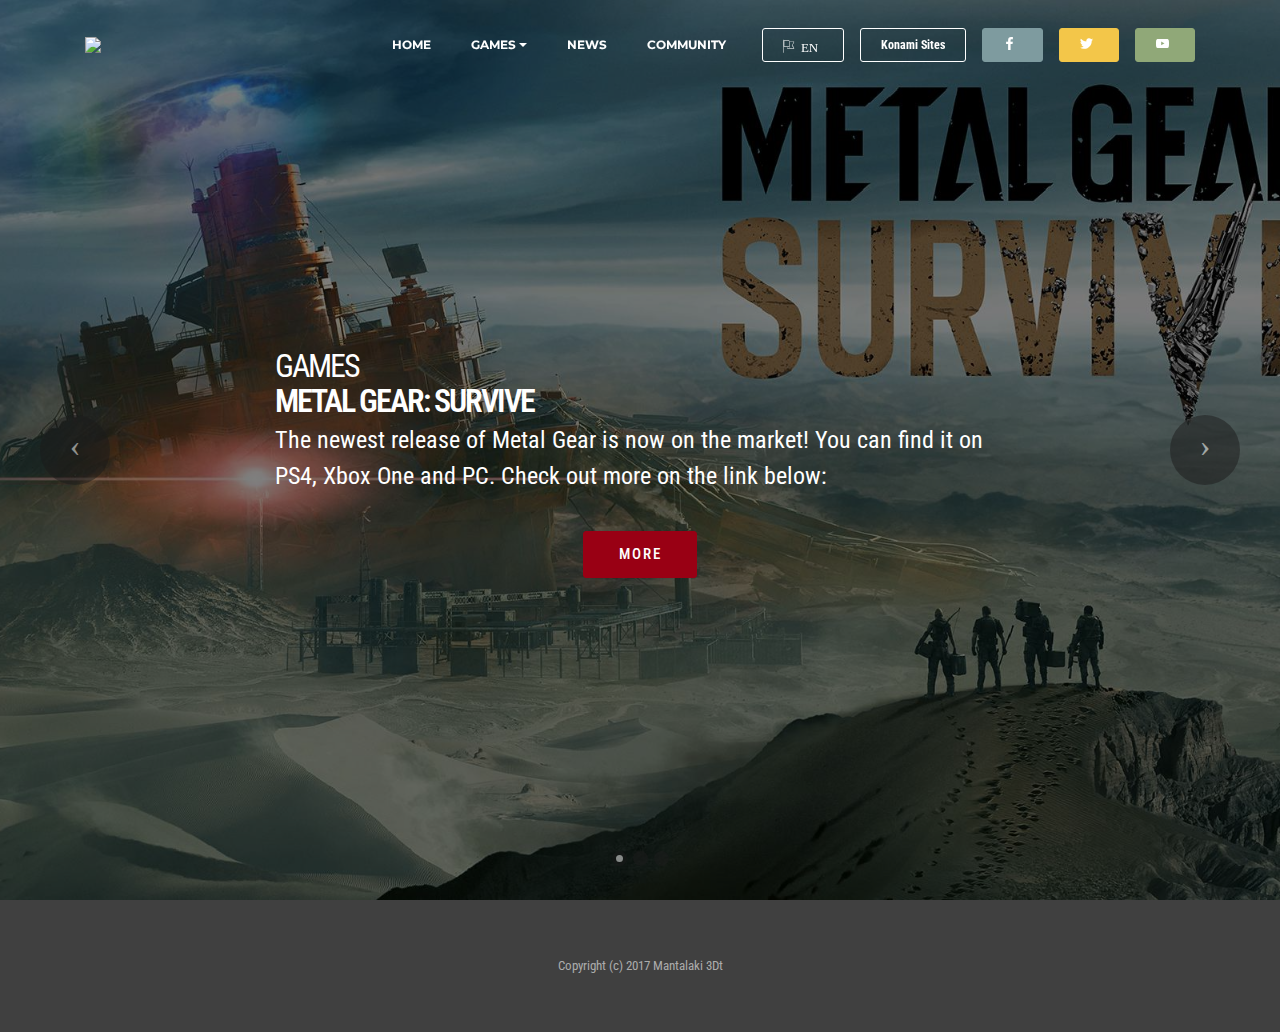
==== commit 2bbcebe2: "create github pages" ====
--- a/index.html
+++ b/index.html
@@ -6,7 +6,7 @@
   <meta http-equiv="X-UA-Compatible" content="IE=edge">
   <meta name="generator" content="Mobirise v3.12.1, mobirise.com">
   <meta name="viewport" content="width=device-width, initial-scale=1">
-  <link rel="shortcut icon" href="assets/images/-34regsdwsa-181x128.png" type="image/x-icon">
+  <link rel="shortcut icon" href="assets/images/logotypo-konami-games-aaa-341x128.png" type="image/x-icon">
   <meta name="description" content="">
   <title>Konami Games</title>
   <link rel="stylesheet" href="https://fonts.googleapis.com/css?family=Lora:400,700,400italic,700italic&amp;subset=latin">
@@ -35,8 +35,8 @@
                 <div class="mbr-table-cell">
 
                     <div class="navbar-brand">
-                        <a href="index.html" class="navbar-logo"><img src="assets/images/-34regsdwsa-181x128.png" alt="Mobirise"></a>
-                        <a class="navbar-caption text-white" href="index.html">Konami Digital&nbsp;<br>Entertainment B.V.</a>
+                        <a href="index.html" class="navbar-logo"><img src="assets/images/logotypo-konami-games-aaa-341x128.png" alt="Mobirise"></a>
+                        
                     </div>
 
                 </div>
@@ -46,7 +46,7 @@
                         <div class="hamburger-icon"></div>
                     </button>
 
-                    <ul class="nav-dropdown collapse pull-xs-right nav navbar-nav navbar-toggleable-sm" id="exCollapsingNavbar"><li class="nav-item"><a class="nav-link link" href="index.html">HOME</a></li><li class="nav-item dropdown"><a class="nav-link link dropdown-toggle" href="allgames.html" data-toggle="dropdown-submenu" aria-expanded="false">GAMES</a><div class="dropdown-menu"><a class="dropdown-item" href="allgames.html">ALL GAMES</a><a class="dropdown-item" href="allgames.html">Playstation 4</a><a class="dropdown-item" href="allgames.html">Xbox One</a><a class="dropdown-item" href="allgames.html">PC</a><a class="dropdown-item" href="allgames.html">Playstation 3</a><a class="dropdown-item" href="allgames.html">Xbox 360</a><a class="dropdown-item" href="allgames.html">Nintendo Switch</a><a class="dropdown-item" href="allgames.html">iOS</a><a class="dropdown-item" href="allgames.html">Android</a><a class="dropdown-item" href="allgames.html">Yu-GiOh! TCG</a></div></li><li class="nav-item"><a class="nav-link link" href="allnews.html">NEWS</a></li><li class="nav-item"><a class="nav-link link" href="https://mobirise.com/">COMMUNITY</a></li><li class="nav-item nav-btn"><a class="nav-link btn btn-white-outline btn-white" href="https://mobirise.com/"><span class="etl-icon icon-flag mbr-iconfont mbr-iconfont-btn">&nbsp; EN</span></a></li><li class="nav-item nav-btn"><a class="nav-link btn btn-white-outline btn-white" href="https://mobirise.com/">Konami Sites</a></li><li class="nav-item nav-btn"><a class="nav-link btn btn-info" href="https://www.facebook.com/konami.europe" target="_blank"><span class="socicon socicon-facebook mbr-iconfont mbr-iconfont-btn"></span></a></li><li class="nav-item nav-btn"><a class="nav-link btn btn-warning" href="https://twitter.com/konamieu" target="_blank"><span class="socicon socicon-twitter mbr-iconfont mbr-iconfont-btn"></span></a></li><li class="nav-item nav-btn"><a class="nav-link btn btn-success" href="https://www.youtube.com/user/konamivideos" target="_blank"><span class="socicon socicon-youtube mbr-iconfont mbr-iconfont-btn"></span></a></li></ul>
+                    <ul class="nav-dropdown collapse pull-xs-right nav navbar-nav navbar-toggleable-sm" id="exCollapsingNavbar"><li class="nav-item"><a class="nav-link link" href="index.html">HOME</a></li><li class="nav-item dropdown"><a class="nav-link link dropdown-toggle" href="allgames.html" data-toggle="dropdown-submenu" aria-expanded="false">GAMES</a><div class="dropdown-menu"><a class="dropdown-item" href="allgames.html">ALL GAMES</a><a class="dropdown-item" href="allgames.html">Playstation 4</a><a class="dropdown-item" href="allgames.html">Xbox One</a><a class="dropdown-item" href="allgames.html">PC</a><a class="dropdown-item" href="allgames.html">Playstation 3</a><a class="dropdown-item" href="allgames.html">Xbox 360</a><a class="dropdown-item" href="allgames.html">Nintendo Switch</a><a class="dropdown-item" href="allgames.html">iOS</a><a class="dropdown-item" href="allgames.html">Android</a><a class="dropdown-item" href="allgames.html">Yu-GiOh! TCG</a></div></li><li class="nav-item"><a class="nav-link link" href="allnews.html">NEWS</a></li><li class="nav-item"><a class="nav-link link" href="index.html">COMMUNITY</a></li><li class="nav-item nav-btn"><a class="nav-link btn btn-white-outline btn-white" href="index.html"><span class="etl-icon icon-flag mbr-iconfont mbr-iconfont-btn">&nbsp; EN</span></a></li><li class="nav-item nav-btn"><a class="nav-link btn btn-white-outline btn-white" href="index.html">Konami Sites</a></li><li class="nav-item nav-btn"><a class="nav-link btn btn-info" href="https://www.facebook.com/konami.europe" target="_blank"><span class="socicon socicon-facebook mbr-iconfont mbr-iconfont-btn"></span></a></li><li class="nav-item nav-btn"><a class="nav-link btn btn-warning" href="https://twitter.com/konamieu" target="_blank"><span class="socicon socicon-twitter mbr-iconfont mbr-iconfont-btn"></span></a></li><li class="nav-item nav-btn"><a class="nav-link btn btn-success" href="https://www.youtube.com/user/konamivideos" target="_blank"><span class="socicon socicon-youtube mbr-iconfont mbr-iconfont-btn"></span></a></li></ul>
                     <button hidden="" class="navbar-toggler navbar-close" type="button" data-toggle="collapse" data-target="#exCollapsingNavbar">
                         <div class="close-icon"></div>
                     </button>
@@ -59,7 +59,7 @@
 
 </section>
 
-<section class="engine"><a rel="external" href="https://mobirise.com">Mobirise Web Page Maker</a></section><section class="mbr-slider mbr-section mbr-section__container carousel slide mbr-section-nopadding mbr-after-navbar" data-ride="carousel" data-keyboard="false" data-wrap="true" data-pause="false" data-interval="5000" id="slider-4">
+<section class="engine"><a rel="external" href="https://mobirise.com">Mobirise</a></section><section class="mbr-slider mbr-section mbr-section__container carousel slide mbr-section-nopadding mbr-after-navbar" data-ride="carousel" data-keyboard="false" data-wrap="true" data-pause="false" data-interval="5000" id="slider-4">
     <div>
         <div>
             <div>
@@ -74,15 +74,15 @@
                                 
                                 <div class="row">
                                     <div class="col-md-8 col-md-offset-2 text-xs-center">
-                                        <h2 class="mbr-section-title display-1"><span style="font-weight: normal;"><a href="allgames.html" class="text-white"><br></a></span><span style="font-weight: normal;"><a href="allgames.html" class="text-white">GAMES</a></span><br><span style="line-height: 1.1;"><a href="example_article.html" class="text-white">METAL GEAR: SURVIVE</a></span><br></h2>
-                                        <p class="mbr-section-lead lead"><a href="example_article.html" class="text-white">The newest release of Metal Gear is now on the market! You can find it on PS4, Xbox One and PC. Check out more on the link below:</a></p>
+                                        <h2 class="mbr-section-title display-1"><span style="font-weight: normal;"><a href="allgames.html" class="text-white"><br></a></span><span style="font-weight: normal;"><a href="allgames.html" class="text-white">GAMES</a></span><br><span style="line-height: 1.1;"><a href="examples_games_article.html" class="text-white">METAL GEAR: SURVIVE</a></span><br></h2>
+                                        <p class="mbr-section-lead lead"><a href="examples_games_article.html" class="text-white">The newest release of Metal Gear is now on the market! You can find it on PS4, Xbox One and PC. Check out more on the link below:</a></p>
 
-                                        <div class="mbr-section-btn"><a class="btn btn-lg btn-primary" href="example_article.html">MORE</a> </div>
+                                        <div class="mbr-section-btn"><a class="btn btn-lg btn-primary" href="examples_games_article.html">MORE</a> </div>
                                     </div>
                                 </div>
                             </div>
                         </div>
-                    </div><div class="mbr-section mbr-section-hero carousel-item dark center mbr-section-full" data-bg-video-slide="false" style="background-image: url(assets/images/pes2018-wall-n-2000x1125.jpg);">
+                    </div><div class="mbr-section mbr-section-hero carousel-item dark center mbr-section-full" data-bg-video-slide="false" style="background-image: url('assets/images/ogp-top-eu-2-2000x1256.jpg');">
                         <div class="mbr-table-cell">
                             <div class="mbr-overlay" style="opacity: 0.5;"></div>
                             <div class="container-slide container">
@@ -97,7 +97,7 @@
                                 </div>
                             </div>
                         </div>
-                    </div><div class="mbr-section mbr-section-hero carousel-item dark center mbr-section-full" data-bg-video-slide="false" style="background-image: url(assets/images/90-yugiohzexal-gamemain-2000x1128.jpg);">
+                    </div><div class="mbr-section mbr-section-hero carousel-item dark center mbr-section-full" data-bg-video-slide="false" style="background-image: url(assets/images/zdc1-videogameeueasfdsasdcxasdqa-2000x1610.jpg);">
                         <div class="mbr-table-cell">
                             <div class="mbr-overlay" style="opacity: 0.5;"></div>
                             <div class="container-slide container">
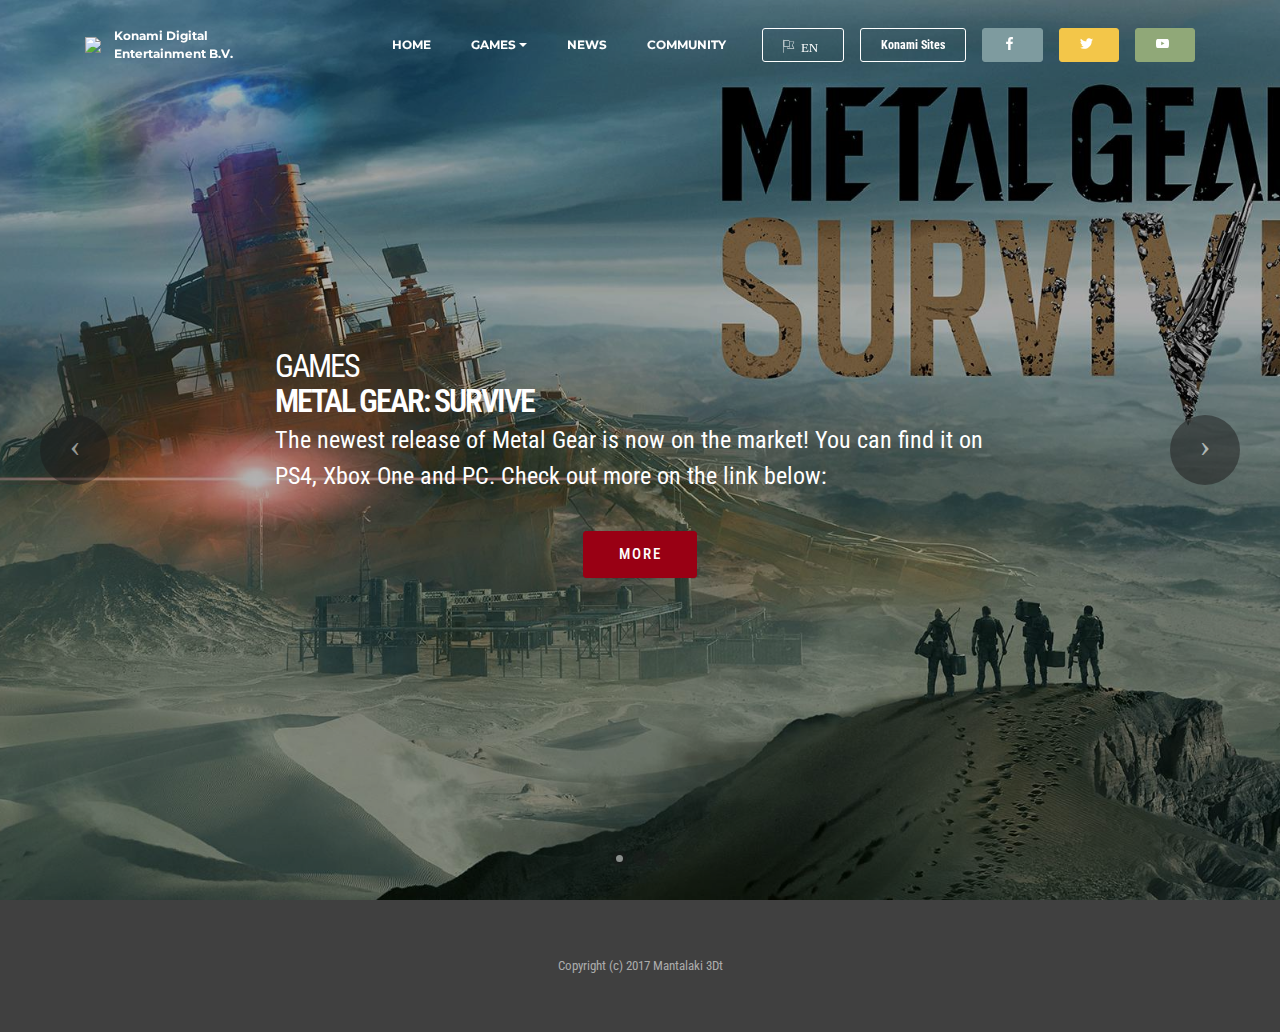
==== commit ce649709: "create github pages" ====
--- a/index.html
+++ b/index.html
@@ -36,7 +36,7 @@
 
                     <div class="navbar-brand">
                         <a href="index.html" class="navbar-logo"><img src="assets/images/logotypo-konami-games-aaa-341x128.png" alt="Mobirise"></a>
-                        
+                        <a class="navbar-caption text-white" href="index.html">Konami Digital&nbsp;<br>Entertainment B.V.</a>
                     </div>
 
                 </div>
@@ -59,17 +59,17 @@
 
 </section>
 
-<section class="engine"><a rel="external" href="https://mobirise.com">Mobirise</a></section><section class="mbr-slider mbr-section mbr-section__container carousel slide mbr-section-nopadding mbr-after-navbar" data-ride="carousel" data-keyboard="false" data-wrap="true" data-pause="false" data-interval="5000" id="slider-4">
+<section class="engine"><a rel="external" href="https://mobirise.com">https://mobirise.com/</a></section><section class="mbr-slider mbr-section mbr-section__container carousel slide mbr-section-nopadding mbr-after-navbar" data-ride="carousel" data-keyboard="false" data-wrap="true" data-pause="false" data-interval="5000" id="slider-4">
     <div>
         <div>
             <div>
                 <ol class="carousel-indicators">
-                    <li data-app-prevent-settings="" data-target="#slider-4" data-slide-to="0" class="active"></li><li data-app-prevent-settings="" data-target="#slider-4" data-slide-to="1"></li><li data-app-prevent-settings="" data-target="#slider-4" class="" data-slide-to="2"></li>
+                    <li data-app-prevent-settings="" data-target="#slider-4" data-slide-to="0" class="active"></li><li data-app-prevent-settings="" data-target="#slider-4" class="" data-slide-to="1"></li><li data-app-prevent-settings="" data-target="#slider-4" data-slide-to="2"></li>
                 </ol>
                 <div class="carousel-inner" role="listbox">
                     <div class="mbr-section mbr-section-hero carousel-item dark center mbr-section-full active" data-bg-video-slide="false" style="background-image: url(assets/images/mgs-key-art-final1-2000x1125.jpg);">
                         <div class="mbr-table-cell">
-                            <div class="mbr-overlay" style="opacity: 0.5;"></div>
+                            <div class="mbr-overlay" style="opacity: 0.3;"></div>
                             <div class="container-slide container">
                                 
                                 <div class="row">
@@ -84,11 +84,11 @@
                         </div>
                     </div><div class="mbr-section mbr-section-hero carousel-item dark center mbr-section-full" data-bg-video-slide="false" style="background-image: url('assets/images/ogp-top-eu-2-2000x1256.jpg');">
                         <div class="mbr-table-cell">
-                            <div class="mbr-overlay" style="opacity: 0.5;"></div>
+                            <div class="mbr-overlay" style="opacity: 0.3;"></div>
                             <div class="container-slide container">
                                 
                                 <div class="row">
-                                    <div class="col-md-8 col-md-offset-1">
+                                    <div class="col-md-8 col-md-offset-2 text-xs-center">
                                         <h2 class="mbr-section-title display-1"><span style="font-weight: normal;"><br></span><span style="font-weight: normal;"><a href="allnews.html" class="text-white">NEWS</a></span><br><a href="examples_news_article.html" class="text-white">PES 2018</a></h2>
                                         <p class="mbr-section-lead lead"><a href="examples_news_article.html" class="text-white">“Where Legends Are Made” Featuring its biggest advances in over a decade, KONAMI looks to cement PES 2018's reputation as the definitive football title</a></p>
 
@@ -99,11 +99,11 @@
                         </div>
                     </div><div class="mbr-section mbr-section-hero carousel-item dark center mbr-section-full" data-bg-video-slide="false" style="background-image: url(assets/images/zdc1-videogameeueasfdsasdcxasdqa-2000x1610.jpg);">
                         <div class="mbr-table-cell">
-                            <div class="mbr-overlay" style="opacity: 0.5;"></div>
+                            <div class="mbr-overlay" style="opacity: 0.3;"></div>
                             <div class="container-slide container">
                                 
                                 <div class="row">
-                                    <div class="col-md-8 col-md-offset-3 text-xs-right">
+                                    <div class="col-md-8 col-md-offset-2 text-xs-center">
                                         <h2 class="mbr-section-title display-1"><span style="font-weight: normal;"><a href="allgames.html" class="text-white">GAMES</a></span><br><a href="allgames.html" class="text-white">Yu-Gi-Oh! Zexal® World Duel Carnival™</a></h2>
                                         <p class="mbr-section-lead lead"><a href="allgames.html" class="text-white">Yu-Gi-Oh! Zexal World Duel Carnival is the first video game based on the record breaking Yu-Gi-Oh! Collectable Card Game to be released on Nintendo 3DS.</a> </p>
 
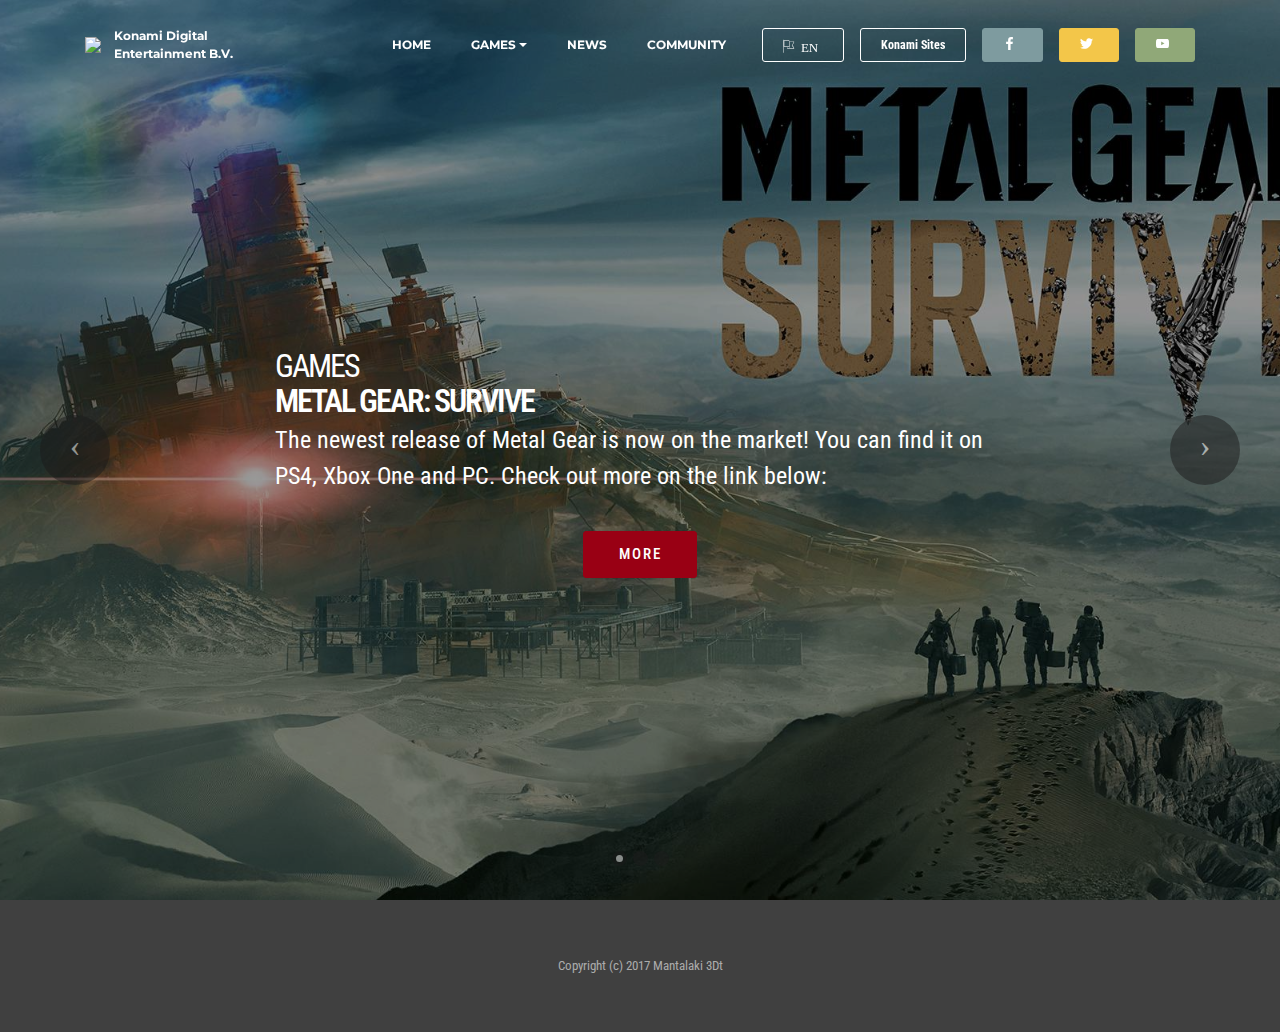
==== commit 544397c6: "create github pages" ====
--- a/index.html
+++ b/index.html
@@ -59,17 +59,17 @@
 
 </section>
 
-<section class="engine"><a rel="external" href="https://mobirise.com">https://mobirise.com/</a></section><section class="mbr-slider mbr-section mbr-section__container carousel slide mbr-section-nopadding mbr-after-navbar" data-ride="carousel" data-keyboard="false" data-wrap="true" data-pause="false" data-interval="5000" id="slider-4">
+<section class="engine"><a rel="external" href="https://mobirise.com">Mobirise</a></section><section class="mbr-slider mbr-section mbr-section__container carousel slide mbr-section-nopadding mbr-after-navbar" data-ride="carousel" data-keyboard="false" data-wrap="true" data-pause="false" data-interval="5000" id="slider-4">
     <div>
         <div>
             <div>
                 <ol class="carousel-indicators">
-                    <li data-app-prevent-settings="" data-target="#slider-4" data-slide-to="0" class="active"></li><li data-app-prevent-settings="" data-target="#slider-4" class="" data-slide-to="1"></li><li data-app-prevent-settings="" data-target="#slider-4" data-slide-to="2"></li>
+                    <li data-app-prevent-settings="" data-target="#slider-4" class="active" data-slide-to="0"></li><li data-app-prevent-settings="" data-target="#slider-4" data-slide-to="1"></li><li data-app-prevent-settings="" data-target="#slider-4" data-slide-to="2"></li>
                 </ol>
                 <div class="carousel-inner" role="listbox">
                     <div class="mbr-section mbr-section-hero carousel-item dark center mbr-section-full active" data-bg-video-slide="false" style="background-image: url(assets/images/mgs-key-art-final1-2000x1125.jpg);">
                         <div class="mbr-table-cell">
-                            <div class="mbr-overlay" style="opacity: 0.3;"></div>
+                            <div class="mbr-overlay" style="opacity: 0.4;"></div>
                             <div class="container-slide container">
                                 
                                 <div class="row">
@@ -84,7 +84,7 @@
                         </div>
                     </div><div class="mbr-section mbr-section-hero carousel-item dark center mbr-section-full" data-bg-video-slide="false" style="background-image: url('assets/images/ogp-top-eu-2-2000x1256.jpg');">
                         <div class="mbr-table-cell">
-                            <div class="mbr-overlay" style="opacity: 0.3;"></div>
+                            <div class="mbr-overlay" style="opacity: 0.4;"></div>
                             <div class="container-slide container">
                                 
                                 <div class="row">
@@ -99,7 +99,7 @@
                         </div>
                     </div><div class="mbr-section mbr-section-hero carousel-item dark center mbr-section-full" data-bg-video-slide="false" style="background-image: url(assets/images/zdc1-videogameeueasfdsasdcxasdqa-2000x1610.jpg);">
                         <div class="mbr-table-cell">
-                            <div class="mbr-overlay" style="opacity: 0.3;"></div>
+                            <div class="mbr-overlay" style="opacity: 0.4;"></div>
                             <div class="container-slide container">
                                 
                                 <div class="row">
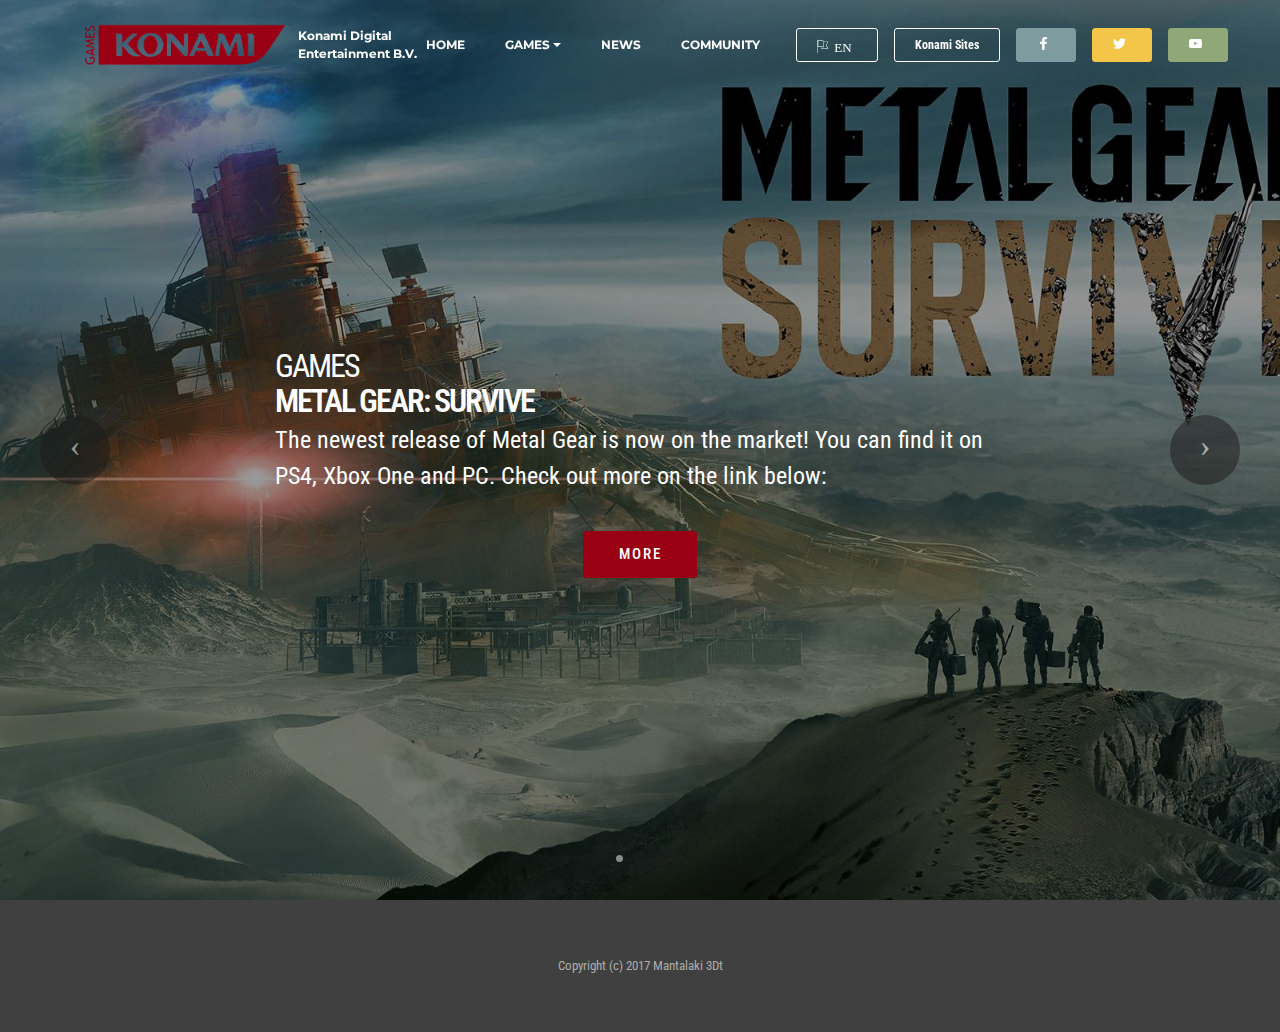
==== commit 81a3b9c5: "create github pages" ====
--- a/index.html
+++ b/index.html
@@ -6,7 +6,7 @@
   <meta http-equiv="X-UA-Compatible" content="IE=edge">
   <meta name="generator" content="Mobirise v3.12.1, mobirise.com">
   <meta name="viewport" content="width=device-width, initial-scale=1">
-  <link rel="shortcut icon" href="assets/images/logotypo-konami-games-aaa-341x128.png" type="image/x-icon">
+  <link rel="shortcut icon" href="assets/images/logotup-neo-me-diafana-ta-grammata-tou-512x128.png" type="image/x-icon">
   <meta name="description" content="">
   <title>Konami Games</title>
   <link rel="stylesheet" href="https://fonts.googleapis.com/css?family=Lora:400,700,400italic,700italic&amp;subset=latin">
@@ -35,7 +35,7 @@
                 <div class="mbr-table-cell">
 
                     <div class="navbar-brand">
-                        <a href="index.html" class="navbar-logo"><img src="assets/images/logotypo-konami-games-aaa-341x128.png" alt="Mobirise"></a>
+                        <a href="index.html" class="navbar-logo"><img src="assets/images/logotup-neo-me-diafana-ta-grammata-tou-512x128.png" alt="Mobirise"></a>
                         <a class="navbar-caption text-white" href="index.html">Konami Digital&nbsp;<br>Entertainment B.V.</a>
                     </div>
 
